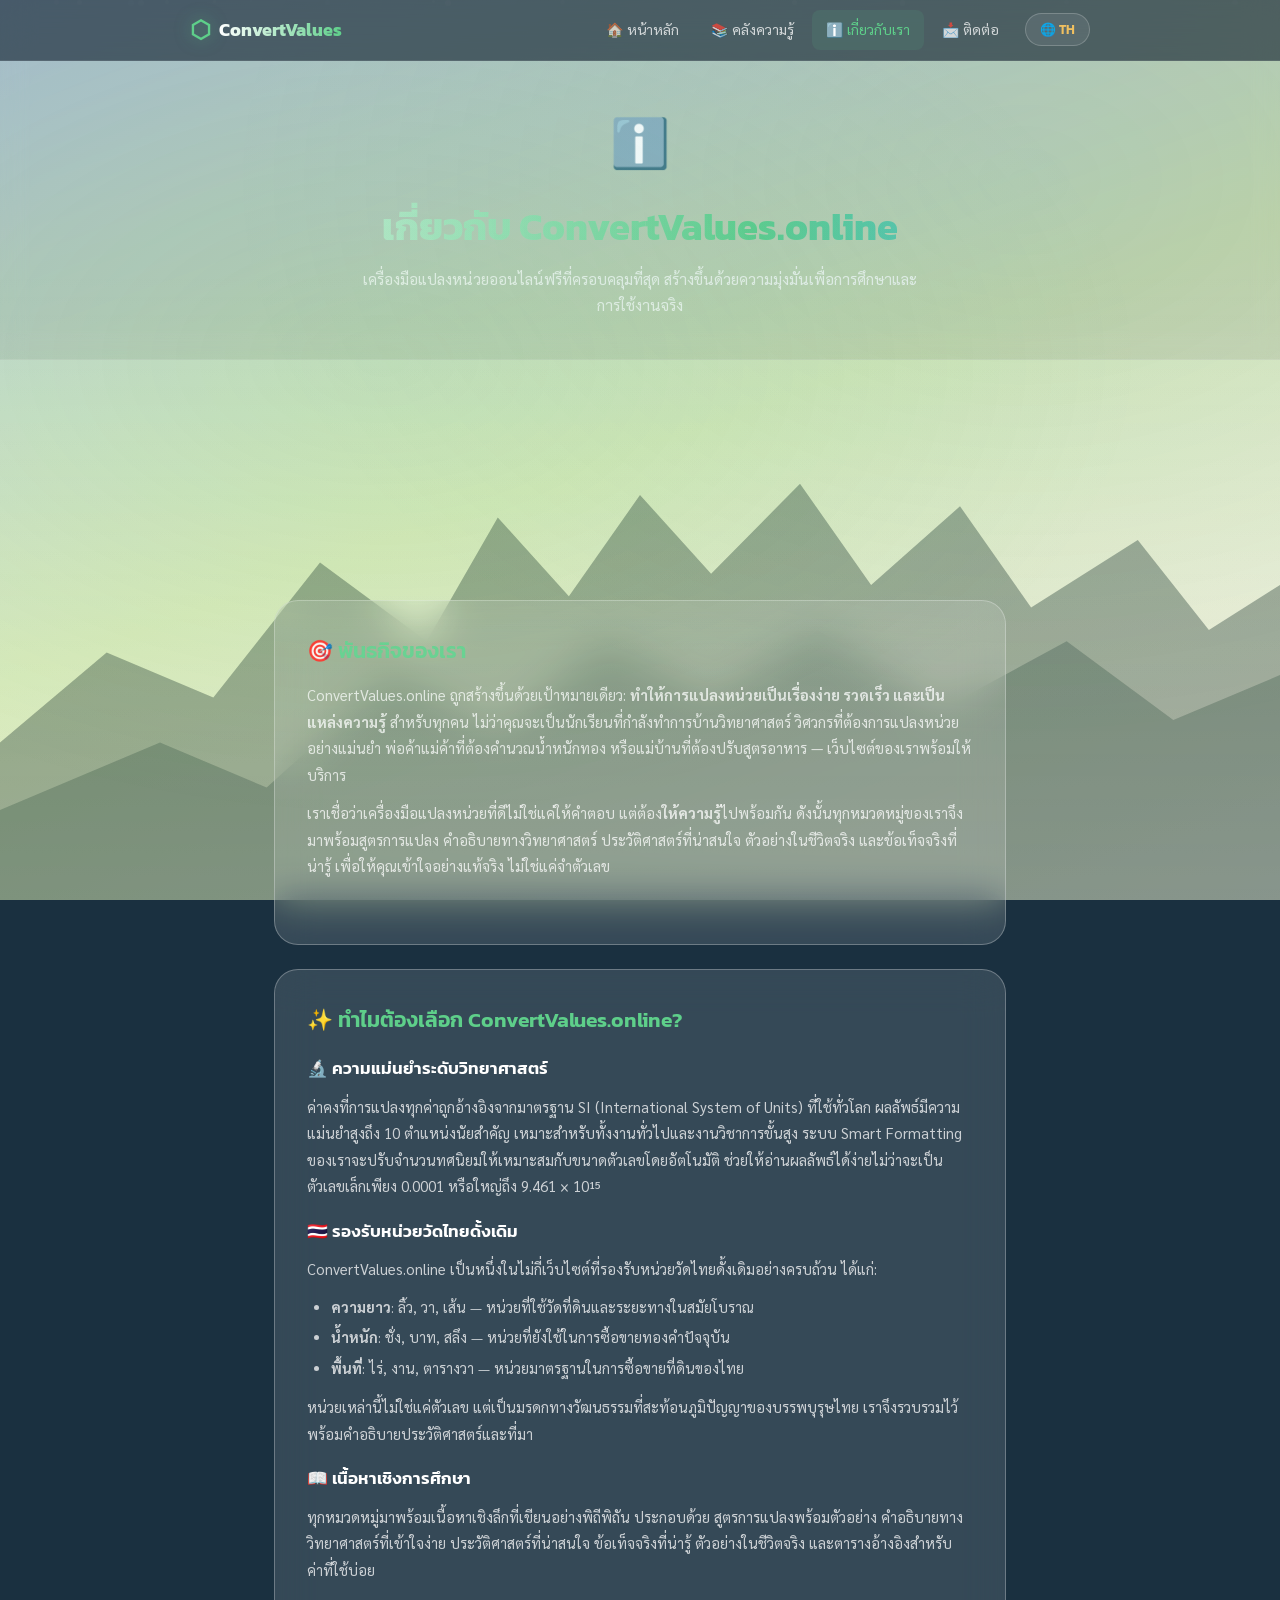
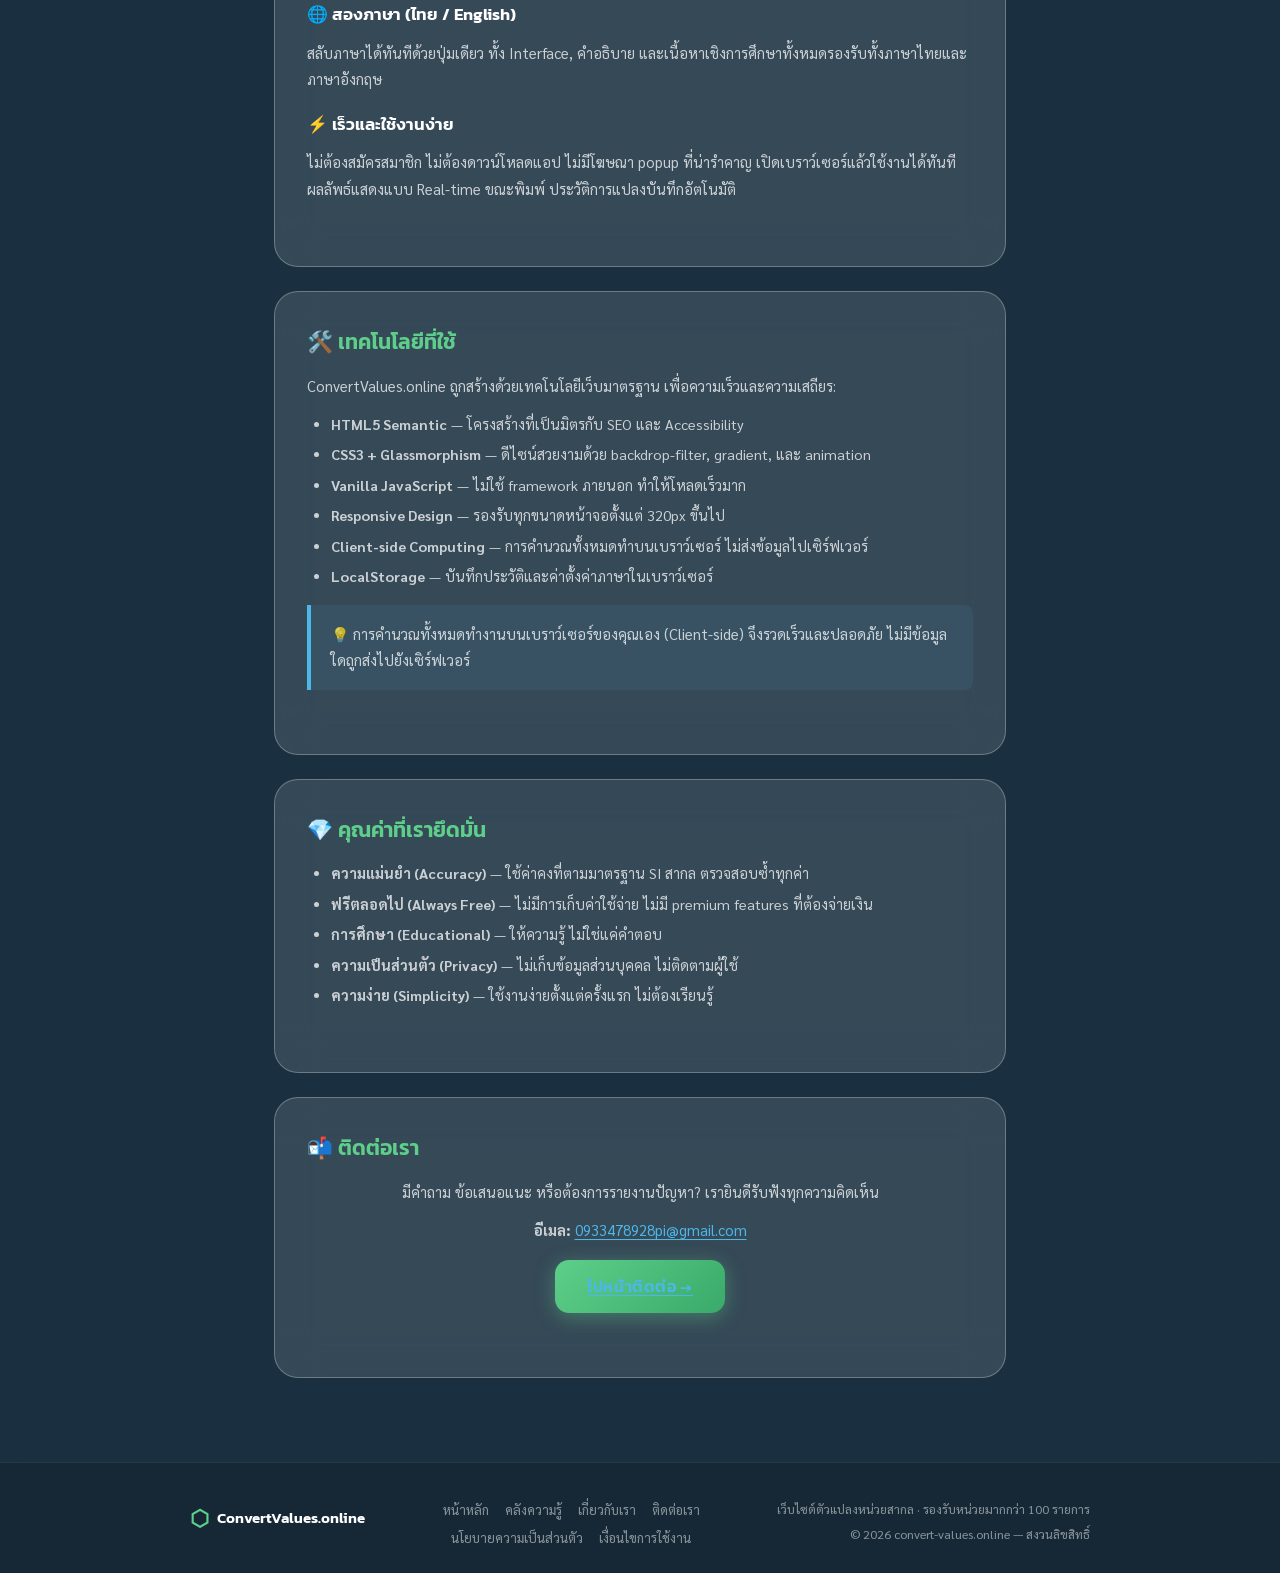
==== about.html @ 711fa401 "Add files via upload" ====
<!DOCTYPE html>
<html lang="th">
<head>
  <meta charset="UTF-8" />
  <meta name="viewport" content="width=device-width, initial-scale=1.0" />
  <title>เกี่ยวกับเรา — ConvertValues.online | About Us</title>
  <meta name="description" content="เรียนรู้เกี่ยวกับ ConvertValues.online เครื่องมือแปลงหน่วยออนไลน์ฟรีที่สร้างขึ้นเพื่อนักเรียน วิศวกร และทุกคน พร้อมความรู้เชิงลึก" />
  <meta name="robots" content="index, follow" />
  <link rel="canonical" href="https://convert-values.online/about.html" />

  <script async src="https://pagead2.googlesyndication.com/pagead/js/adsbygoogle.js?client=ca-pub-2394490768927431" crossorigin="anonymous"></script>

  <link rel="stylesheet" href="style.css" />
  <link rel="preconnect" href="https://fonts.googleapis.com" />
  <link href="https://fonts.googleapis.com/css2?family=Kanit:wght@300;400;500;600;700&family=Sarabun:wght@300;400;500&family=Inter:wght@300;400;500;600&display=swap" rel="stylesheet" />
</head>
<body>
  <div class="bg-layer" id="bgLayer"></div>
  <div class="bg-overlay"></div>
  <div class="bg-fog"></div>
  <div class="particles" id="particles"></div>

  <!-- NAV -->
  <nav class="site-nav" id="siteNav">
    <div class="nav-inner">
      <a href="index.html" class="nav-logo">
        <span class="nav-logo-icon">⬡</span>
        <span class="nav-logo-text">ConvertValues</span>
      </a>
      <button class="nav-toggle" id="navToggle" aria-label="Toggle menu">
        <span></span><span></span><span></span>
      </button>
      <div class="nav-links" id="navLinks">
        <a href="index.html" class="nav-link">🏠 หน้าหลัก</a>
        <a href="knowledge.html" class="nav-link">📚 คลังความรู้</a>
        <a href="about.html" class="nav-link active">ℹ️ เกี่ยวกับเรา</a>
        <a href="contact.html" class="nav-link">📩 ติดต่อ</a>
        <button class="lang-toggle" id="langToggle" title="Switch Language">🌐 TH</button>
      </div>
    </div>
  </nav>

  <!-- HERO -->
  <div class="page-hero">
    <span class="page-hero-icon">ℹ️</span>
    <h1>เกี่ยวกับ ConvertValues.online</h1>
    <p>เครื่องมือแปลงหน่วยออนไลน์ฟรีที่ครอบคลุมที่สุด สร้างขึ้นด้วยความมุ่งมั่นเพื่อการศึกษาและการใช้งานจริง</p>
  </div>

  <!-- CONTENT -->
  <div class="page-content">
    <div class="breadcrumb">
      <a href="index.html">หน้าหลัก</a> <span>›</span> เกี่ยวกับเรา
    </div>

    <!-- Stats -->
    <div class="stats-row">
      <div class="stat-card">
        <span class="stat-number">16+</span>
        <span class="stat-label">หมวดหมู่</span>
      </div>
      <div class="stat-card">
        <span class="stat-number">100+</span>
        <span class="stat-label">หน่วยวัด</span>
      </div>
      <div class="stat-card">
        <span class="stat-number">2</span>
        <span class="stat-label">ภาษา (TH/EN)</span>
      </div>
      <div class="stat-card">
        <span class="stat-number">100%</span>
        <span class="stat-label">ฟรี</span>
      </div>
    </div>

    <!-- Mission -->
    <div class="content-card">
      <div class="content-section">
        <h2>🎯 พันธกิจของเรา</h2>
        <p>ConvertValues.online ถูกสร้างขึ้นด้วยเป้าหมายเดียว: <strong>ทำให้การแปลงหน่วยเป็นเรื่องง่าย รวดเร็ว และเป็นแหล่งความรู้</strong> สำหรับทุกคน ไม่ว่าคุณจะเป็นนักเรียนที่กำลังทำการบ้านวิทยาศาสตร์ วิศวกรที่ต้องการแปลงหน่วยอย่างแม่นยำ พ่อค้าแม่ค้าที่ต้องคำนวณน้ำหนักทอง หรือแม่บ้านที่ต้องปรับสูตรอาหาร — เว็บไซต์ของเราพร้อมให้บริการ</p>
        <p>เราเชื่อว่าเครื่องมือแปลงหน่วยที่ดีไม่ใช่แค่ให้คำตอบ แต่ต้อง<strong>ให้ความรู้</strong>ไปพร้อมกัน ดังนั้นทุกหมวดหมู่ของเราจึงมาพร้อมสูตรการแปลง คำอธิบายทางวิทยาศาสตร์ ประวัติศาสตร์ที่น่าสนใจ ตัวอย่างในชีวิตจริง และข้อเท็จจริงที่น่ารู้ เพื่อให้คุณเข้าใจอย่างแท้จริง ไม่ใช่แค่จำตัวเลข</p>
      </div>
    </div>

    <!-- Why Us -->
    <div class="content-card">
      <div class="content-section">
        <h2>✨ ทำไมต้องเลือก ConvertValues.online?</h2>

        <h3>🔬 ความแม่นยำระดับวิทยาศาสตร์</h3>
        <p>ค่าคงที่การแปลงทุกค่าถูกอ้างอิงจากมาตรฐาน SI (International System of Units) ที่ใช้ทั่วโลก ผลลัพธ์มีความแม่นยำสูงถึง 10 ตำแหน่งนัยสำคัญ เหมาะสำหรับทั้งงานทั่วไปและงานวิชาการขั้นสูง ระบบ Smart Formatting ของเราจะปรับจำนวนทศนิยมให้เหมาะสมกับขนาดตัวเลขโดยอัตโนมัติ ช่วยให้อ่านผลลัพธ์ได้ง่ายไม่ว่าจะเป็นตัวเลขเล็กเพียง 0.0001 หรือใหญ่ถึง 9.461 × 10¹⁵</p>

        <h3>🇹🇭 รองรับหน่วยวัดไทยดั้งเดิม</h3>
        <p>ConvertValues.online เป็นหนึ่งในไม่กี่เว็บไซต์ที่รองรับหน่วยวัดไทยดั้งเดิมอย่างครบถ้วน ได้แก่:</p>
        <ul>
          <li><strong>ความยาว</strong>: ลิ้ว, วา, เส้น — หน่วยที่ใช้วัดที่ดินและระยะทางในสมัยโบราณ</li>
          <li><strong>น้ำหนัก</strong>: ชั่ง, บาท, สลึง — หน่วยที่ยังใช้ในการซื้อขายทองคำปัจจุบัน</li>
          <li><strong>พื้นที่</strong>: ไร่, งาน, ตารางวา — หน่วยมาตรฐานในการซื้อขายที่ดินของไทย</li>
        </ul>
        <p>หน่วยเหล่านี้ไม่ใช่แค่ตัวเลข แต่เป็นมรดกทางวัฒนธรรมที่สะท้อนภูมิปัญญาของบรรพบุรุษไทย เราจึงรวบรวมไว้พร้อมคำอธิบายประวัติศาสตร์และที่มา</p>

        <h3>📖 เนื้อหาเชิงการศึกษา</h3>
        <p>ทุกหมวดหมู่มาพร้อมเนื้อหาเชิงลึกที่เขียนอย่างพิถีพิถัน ประกอบด้วย สูตรการแปลงพร้อมตัวอย่าง คำอธิบายทางวิทยาศาสตร์ที่เข้าใจง่าย ประวัติศาสตร์ที่น่าสนใจ ข้อเท็จจริงที่น่ารู้ ตัวอย่างในชีวิตจริง และตารางอ้างอิงสำหรับค่าที่ใช้บ่อย</p>

        <h3>🌐 สองภาษา (ไทย / English)</h3>
        <p>สลับภาษาได้ทันทีด้วยปุ่มเดียว ทั้ง Interface, คำอธิบาย และเนื้อหาเชิงการศึกษาทั้งหมดรองรับทั้งภาษาไทยและภาษาอังกฤษ</p>

        <h3>⚡ เร็วและใช้งานง่าย</h3>
        <p>ไม่ต้องสมัครสมาชิก ไม่ต้องดาวน์โหลดแอป ไม่มีโฆษณา popup ที่น่ารำคาญ เปิดเบราว์เซอร์แล้วใช้งานได้ทันที ผลลัพธ์แสดงแบบ Real-time ขณะพิมพ์ ประวัติการแปลงบันทึกอัตโนมัติ</p>
      </div>
    </div>

    <!-- Technology -->
    <div class="content-card">
      <div class="content-section">
        <h2>🛠️ เทคโนโลยีที่ใช้</h2>
        <p>ConvertValues.online ถูกสร้างด้วยเทคโนโลยีเว็บมาตรฐาน เพื่อความเร็วและความเสถียร:</p>
        <ul>
          <li><strong>HTML5 Semantic</strong> — โครงสร้างที่เป็นมิตรกับ SEO และ Accessibility</li>
          <li><strong>CSS3 + Glassmorphism</strong> — ดีไซน์สวยงามด้วย backdrop-filter, gradient, และ animation</li>
          <li><strong>Vanilla JavaScript</strong> — ไม่ใช้ framework ภายนอก ทำให้โหลดเร็วมาก</li>
          <li><strong>Responsive Design</strong> — รองรับทุกขนาดหน้าจอตั้งแต่ 320px ขึ้นไป</li>
          <li><strong>Client-side Computing</strong> — การคำนวณทั้งหมดทำบนเบราว์เซอร์ ไม่ส่งข้อมูลไปเซิร์ฟเวอร์</li>
          <li><strong>LocalStorage</strong> — บันทึกประวัติและค่าตั้งค่าภาษาในเบราว์เซอร์</li>
        </ul>
        <div class="info-box">
          <p>💡 การคำนวณทั้งหมดทำงานบนเบราว์เซอร์ของคุณเอง (Client-side) จึงรวดเร็วและปลอดภัย ไม่มีข้อมูลใดถูกส่งไปยังเซิร์ฟเวอร์</p>
        </div>
      </div>
    </div>

    <!-- Values -->
    <div class="content-card">
      <div class="content-section">
        <h2>💎 คุณค่าที่เรายึดมั่น</h2>
        <ul>
          <li><strong>ความแม่นยำ (Accuracy)</strong> — ใช้ค่าคงที่ตามมาตรฐาน SI สากล ตรวจสอบซ้ำทุกค่า</li>
          <li><strong>ฟรีตลอดไป (Always Free)</strong> — ไม่มีการเก็บค่าใช้จ่าย ไม่มี premium features ที่ต้องจ่ายเงิน</li>
          <li><strong>การศึกษา (Educational)</strong> — ให้ความรู้ ไม่ใช่แค่คำตอบ</li>
          <li><strong>ความเป็นส่วนตัว (Privacy)</strong> — ไม่เก็บข้อมูลส่วนบุคคล ไม่ติดตามผู้ใช้</li>
          <li><strong>ความง่าย (Simplicity)</strong> — ใช้งานง่ายตั้งแต่ครั้งแรก ไม่ต้องเรียนรู้</li>
        </ul>
      </div>
    </div>

    <!-- Contact CTA -->
    <div class="content-card" style="text-align:center;">
      <div class="content-section">
        <h2>📬 ติดต่อเรา</h2>
        <p>มีคำถาม ข้อเสนอแนะ หรือต้องการรายงานปัญหา? เรายินดีรับฟังทุกความคิดเห็น</p>
        <p><strong>อีเมล:</strong> <a href="mailto:0933478928pi@gmail.com">0933478928pi@gmail.com</a></p>
        <p style="margin-top:16px;"><a href="contact.html" class="btn btn-primary" style="display:inline-block;flex:initial;padding:12px 32px;">ไปหน้าติดต่อ →</a></p>
      </div>
    </div>
  </div>

  <!-- FOOTER -->
  <footer class="site-footer">
    <div class="footer-inner">
      <div class="footer-brand">
        <span class="footer-logo">⬡</span>
        <span class="footer-name">ConvertValues.online</span>
      </div>
      <div class="footer-links">
        <a href="index.html">หน้าหลัก</a>
        <a href="knowledge.html">คลังความรู้</a>
        <a href="about.html">เกี่ยวกับเรา</a>
        <a href="contact.html">ติดต่อเรา</a>
        <a href="privacy.html">นโยบายความเป็นส่วนตัว</a>
        <a href="terms.html">เงื่อนไขการใช้งาน</a>
      </div>
      <div class="footer-info">
        <p>เว็บไซต์ตัวแปลงหน่วยสากล · รองรับหน่วยมากกว่า 100 รายการ</p>
        <p>© <span id="footerYear"></span> convert-values.online — สงวนลิขสิทธิ์</p>
      </div>
    </div>
  </footer>

  <script>
    document.getElementById("footerYear").textContent = new Date().getFullYear();
    // Nav scroll
    window.addEventListener("scroll", () => {
      document.getElementById("siteNav")?.classList.toggle("scrolled", window.scrollY > 50);
    });
    // Mobile nav
    const t = document.getElementById("navToggle"), l = document.getElementById("navLinks");
    if (t && l) t.addEventListener("click", () => { t.classList.toggle("open"); l.classList.toggle("open"); });
    // Particles
    const pc = document.getElementById("particles");
    for (let i = 0; i < 15; i++) { const p = document.createElement("div"); p.className="particle"; const s=Math.random()*4+2; p.style.cssText=`width:${s}px;height:${s}px;left:${Math.random()*100}%;animation-duration:${12+Math.random()*18}s;animation-delay:${-Math.random()*20}s;opacity:${0.2+Math.random()*0.3};`; pc.appendChild(p); }
    // Time theme
    const h=new Date().getHours(), bg=document.getElementById("bgLayer");
    if(h>=5&&h<10)bg.classList.add("morning");else if(h>=10&&h<17)bg.classList.add("day");else if(h>=17&&h<20)bg.classList.add("evening");else bg.classList.add("night");
  </script>
</body>
</html>
---- style.css ----
/* ============================================================
   ตัวแปลงหน่วยสากล — style.css
   Theme: Mountain / Mist / Forest — Glassmorphism
   COMPLETE VERSION — All sections styled
   ============================================================ */

/* ── CSS Variables ── */
:root {
  --bg-morning:   linear-gradient(160deg, #b3cde0 0%, #d4e8b5 50%, #f5f0e8 100%);
  --bg-day:       linear-gradient(160deg, #74b9d4 0%, #a8d8a8 50%, #e8f5e9 100%);
  --bg-evening:   linear-gradient(160deg, #d4956a 0%, #b07bab 50%, #3d4c7d 100%);
  --bg-night:     linear-gradient(160deg, #0d1b2a 0%, #1b3050 50%, #0f2540 100%);

  --glass-bg:     rgba(255,255,255,0.12);
  --glass-border: rgba(255,255,255,0.28);
  --glass-shadow: rgba(0,0,0,0.25);

  --text-primary:   #ffffff;
  --text-secondary: rgba(255,255,255,0.75);
  --text-muted:     rgba(255,255,255,0.50);

  --accent-green:  #5ecf8a;
  --accent-blue:   #4db8e8;
  --accent-warm:   #f0c060;
  --accent-red:    #e85d5d;

  --font-display: 'Kanit', sans-serif;
  --font-body:    'Sarabun', sans-serif;

  --radius-lg: 24px;
  --radius-md: 14px;
  --radius-sm: 8px;

  --transition: 0.3s cubic-bezier(0.4, 0, 0.2, 1);
  --transition-fast: 0.15s ease;

  --max-width: 900px;
}

/* ── Reset ── */
*, *::before, *::after { box-sizing: border-box; margin: 0; padding: 0; }
html { scroll-behavior: smooth; }
body {
  font-family: var(--font-body);
  color: var(--text-primary);
  min-height: 100vh;
  overflow-x: hidden;
  background: #1a3040;
  line-height: 1.7;
}

/* ── Background Layers ── */
.bg-layer {
  position: fixed; inset: 0; z-index: 0;
  background: var(--bg-day);
  transition: background 2s ease;
}
.bg-layer.morning { background: var(--bg-morning); }
.bg-layer.day     { background: var(--bg-day); }
.bg-layer.evening { background: var(--bg-evening); }
.bg-layer.night   { background: var(--bg-night); }

/* SVG mountain silhouette via pseudo element */
.bg-layer::after {
  content: '';
  position: absolute; bottom: 0; left: 0; right: 0;
  height: 50vh;
  background: url("data:image/svg+xml,%3Csvg xmlns='http://www.w3.org/2000/svg' viewBox='0 0 1440 400' preserveAspectRatio='none'%3E%3Cpath fill='rgba(0,30,20,0.35)' d='M0,400 L0,260 L120,180 L240,220 L360,100 L480,170 L560,60 L640,130 L720,40 L800,110 L900,30 L980,120 L1080,50 L1160,140 L1280,80 L1360,160 L1440,120 L1440,400Z'/%3E%3Cpath fill='rgba(0,40,25,0.25)' d='M0,400 L0,320 L180,260 L300,300 L440,200 L560,250 L680,170 L800,220 L920,160 L1060,230 L1200,170 L1320,240 L1440,200 L1440,400Z'/%3E%3C/svg%3E") center bottom / cover no-repeat;
}

.bg-overlay {
  position: fixed; inset: 0; z-index: 1;
  background: radial-gradient(ellipse at 30% 40%, rgba(100,200,120,0.12) 0%, transparent 60%),
              radial-gradient(ellipse at 80% 20%, rgba(70,150,220,0.10) 0%, transparent 55%);
  pointer-events: none;
}

.bg-fog {
  position: fixed; inset: 0; z-index: 2;
  background: linear-gradient(to bottom, transparent 30%, rgba(255,255,255,0.06) 60%, rgba(255,255,255,0.12) 100%);
  pointer-events: none;
  animation: fogDrift 18s ease-in-out infinite alternate;
}
@keyframes fogDrift {
  from { opacity: 0.6; transform: translateX(-10px); }
  to   { opacity: 1;   transform: translateX(10px); }
}

/* Floating particles */
.particles { position: fixed; inset: 0; z-index: 2; pointer-events: none; overflow: hidden; }
.particle {
  position: absolute;
  border-radius: 50%;
  background: rgba(255,255,255,0.35);
  animation: floatUp linear infinite;
}
@keyframes floatUp {
  0%   { transform: translateY(100vh) scale(0.8); opacity: 0; }
  10%  { opacity: 1; }
  90%  { opacity: 0.6; }
  100% { transform: translateY(-10vh) scale(1.1); opacity: 0; }
}

/* ── Layout wrapper ── */
.site-nav, .site-header, .main-content, .site-footer {
  position: relative; z-index: 10;
}

/* ================================================================
   NAVIGATION
   ================================================================ */
.site-nav {
  position: fixed; top: 0; left: 0; right: 0;
  z-index: 1000;
  padding: 0 5vw;
  background: rgba(10, 25, 40, 0.6);
  backdrop-filter: blur(16px);
  -webkit-backdrop-filter: blur(16px);
  border-bottom: 1px solid rgba(255,255,255,0.08);
  transition: var(--transition);
}
.site-nav.scrolled {
  background: rgba(10, 25, 40, 0.92);
  box-shadow: 0 4px 30px rgba(0,0,0,0.25);
  border-bottom-color: rgba(255,255,255,0.12);
}
.nav-inner {
  max-width: var(--max-width);
  margin: 0 auto;
  display: flex;
  align-items: center;
  height: 60px;
}
.nav-logo {
  display: flex; align-items: center; gap: 8px;
  text-decoration: none; color: var(--text-primary);
  font-family: var(--font-display);
  font-weight: 700; font-size: 1.15rem;
  flex-shrink: 0;
}
.nav-logo-icon {
  font-size: 1.5rem;
  color: var(--accent-green);
  text-shadow: 0 0 16px rgba(94,207,138,0.5);
}
.nav-logo-text {
  background: linear-gradient(90deg, #fff, var(--accent-green));
  -webkit-background-clip: text;
  -webkit-text-fill-color: transparent;
  background-clip: text;
}
.nav-links {
  display: flex; align-items: center; gap: 4px;
  margin-left: auto;
}
.nav-link {
  text-decoration: none;
  color: var(--text-secondary);
  font-family: var(--font-body);
  font-size: 0.88rem;
  padding: 8px 14px;
  border-radius: var(--radius-sm);
  transition: var(--transition-fast);
  white-space: nowrap;
}
.nav-link:hover {
  color: #fff;
  background: rgba(255,255,255,0.08);
}
.nav-link.active {
  color: var(--accent-green);
  background: rgba(94,207,138,0.1);
}

/* Language toggle */
.lang-toggle {
  background: rgba(255,255,255,0.08);
  border: 1px solid rgba(255,255,255,0.2);
  border-radius: 50px;
  padding: 6px 14px;
  font-family: var(--font-display);
  font-size: 0.8rem; font-weight: 600;
  color: var(--accent-warm);
  cursor: pointer;
  transition: var(--transition);
  margin-left: 8px;
  white-space: nowrap;
}
.lang-toggle:hover {
  background: rgba(240,192,96,0.15);
  border-color: var(--accent-warm);
}

/* Hamburger (mobile) */
.nav-toggle {
  display: none;
  background: none; border: none;
  cursor: pointer;
  padding: 8px;
  margin-left: auto;
  flex-direction: column; gap: 5px;
  align-items: center; justify-content: center;
  width: 40px; height: 40px;
}
.nav-toggle span {
  display: block; width: 22px; height: 2px;
  background: var(--text-primary);
  border-radius: 2px;
  transition: var(--transition);
}
.nav-toggle.open span:nth-child(1) {
  transform: rotate(45deg) translate(5px, 5px);
}
.nav-toggle.open span:nth-child(2) { opacity: 0; }
.nav-toggle.open span:nth-child(3) {
  transform: rotate(-45deg) translate(5px, -5px);
}

@media (max-width: 768px) {
  .nav-toggle { display: flex; }
  .nav-links {
    display: none;
    position: absolute;
    top: 60px; left: 0; right: 0;
    background: rgba(10, 25, 40, 0.95);
    backdrop-filter: blur(20px);
    flex-direction: column;
    padding: 16px;
    gap: 4px;
    border-bottom: 1px solid rgba(255,255,255,0.1);
    animation: navSlide 0.3s ease;
  }
  .nav-links.open { display: flex; }
  .nav-link { padding: 12px 16px; font-size: 1rem; }
  .lang-toggle { margin: 8px 0 0 0; width: 100%; text-align: center; padding: 12px; }
  @keyframes navSlide {
    from { opacity: 0; transform: translateY(-10px); }
    to   { opacity: 1; transform: translateY(0); }
  }
}

/* ── HEADER ── */
.site-header {
  padding: 88px 5vw 20px; /* account for fixed nav height */
  background: rgba(0,0,0,0.08);
  backdrop-filter: blur(12px);
  border-bottom: 1px solid rgba(255,255,255,0.12);
}
.header-inner {
  max-width: var(--max-width); margin: 0 auto;
  display: flex; align-items: center; gap: 16px;
}
.logo-mark {
  font-size: 2.2rem; line-height: 1;
  color: var(--accent-green);
  text-shadow: 0 0 20px rgba(94,207,138,0.6);
  animation: pulse 3s ease-in-out infinite;
}
@keyframes pulse {
  0%, 100% { text-shadow: 0 0 20px rgba(94,207,138,0.6); }
  50%       { text-shadow: 0 0 40px rgba(94,207,138,1); }
}
.header-text { flex: 1; }
.site-title {
  font-family: var(--font-display);
  font-size: clamp(1.5rem, 4vw, 2.4rem);
  font-weight: 700;
  letter-spacing: 0.02em;
  background: linear-gradient(90deg, #fff 0%, var(--accent-green) 60%, var(--accent-blue) 100%);
  -webkit-background-clip: text;
  -webkit-text-fill-color: transparent;
  background-clip: text;
}
.site-desc {
  font-size: 0.88rem; color: var(--text-secondary);
  margin-top: 2px; font-weight: 300;
}
.time-badge {
  font-family: var(--font-display); font-size: 1.1rem; font-weight: 600;
  background: var(--glass-bg); border: 1px solid var(--glass-border);
  padding: 6px 14px; border-radius: 50px; backdrop-filter: blur(8px);
  color: var(--accent-green); letter-spacing: 0.08em;
  white-space: nowrap;
}

/* ── MAIN CONTENT ── */
.main-content {
  max-width: 860px; margin: 0 auto;
  padding: 36px 5vw 60px;
  display: flex; flex-direction: column; gap: 28px;
}

/* ── Glassmorphism Card ── */
.glass {
  background: var(--glass-bg);
  border: 1px solid var(--glass-border);
  border-radius: var(--radius-lg);
  backdrop-filter: blur(20px);
  -webkit-backdrop-filter: blur(20px);
  box-shadow: 0 8px 40px var(--glass-shadow), inset 0 1px 0 rgba(255,255,255,0.15);
}

/* ── SEARCH ── */
.search-wrap {
  position: relative;
  background: rgba(255,255,255,0.10);
  border: 1px solid rgba(255,255,255,0.22);
  border-radius: 50px;
  display: flex; align-items: center;
  padding: 0 20px;
  backdrop-filter: blur(16px);
  transition: var(--transition);
}
.search-wrap:focus-within {
  border-color: var(--accent-green);
  box-shadow: 0 0 0 3px rgba(94,207,138,0.2);
}
.search-icon { font-size: 1.1rem; margin-right: 10px; opacity: 0.7; }
.search-input {
  flex: 1; background: none; border: none; outline: none;
  color: var(--text-primary); font-family: var(--font-body);
  font-size: 1rem; padding: 14px 0;
}
.search-input::placeholder { color: var(--text-muted); }

.search-suggestions {
  position: absolute; top: calc(100% + 8px); left: 0; right: 0;
  background: rgba(10,30,20,0.85);
  border: 1px solid var(--glass-border);
  border-radius: var(--radius-md);
  backdrop-filter: blur(20px);
  overflow: hidden;
  z-index: 100;
  display: none;
}
.search-suggestions.active { display: block; }
.sugg-item {
  padding: 10px 18px; cursor: pointer;
  font-size: 0.92rem; color: var(--text-secondary);
  transition: var(--transition-fast);
  border-bottom: 1px solid rgba(255,255,255,0.05);
}
.sugg-item:last-child { border-bottom: none; }
.sugg-item:hover { background: rgba(94,207,138,0.15); color: #fff; }
.sugg-item strong { color: var(--accent-green); }

/* ── CONVERTER CARD ── */
.converter-card {
  padding: 36px 32px 32px;
  transition: var(--transition);
}
.converter-card:hover {
  box-shadow: 0 12px 60px rgba(0,0,0,0.35), inset 0 1px 0 rgba(255,255,255,0.2);
}

/* Field label */
.field-label {
  display: block;
  font-family: var(--font-display);
  font-size: 0.78rem; font-weight: 500;
  letter-spacing: 0.08em; text-transform: uppercase;
  color: var(--text-secondary); margin-bottom: 8px;
}

/* Field group */
.field-group { margin-bottom: 22px; }

/* Select wrapper */
.select-wrap { position: relative; }
.glass-select {
  width: 100%; appearance: none;
  background: rgba(255,255,255,0.07);
  border: 1px solid rgba(255,255,255,0.18);
  border-radius: var(--radius-md);
  color: var(--text-primary);
  font-family: var(--font-body); font-size: 1rem;
  padding: 13px 42px 13px 16px;
  cursor: pointer;
  transition: var(--transition);
  outline: none;
}
.glass-select:focus {
  border-color: var(--accent-blue);
  box-shadow: 0 0 0 3px rgba(77,184,232,0.2);
}
.glass-select option { background: #1a3040; color: #fff; }
.select-arrow {
  position: absolute; right: 14px; top: 50%;
  transform: translateY(-50%);
  pointer-events: none; color: var(--text-secondary); font-size: 0.9rem;
}

/* Number input */
.glass-input {
  width: 100%; background: rgba(255,255,255,0.07);
  border: 1px solid rgba(255,255,255,0.18);
  border-radius: var(--radius-md);
  color: var(--text-primary);
  font-family: var(--font-display); font-size: 1.4rem; font-weight: 500;
  padding: 13px 16px;
  outline: none; transition: var(--transition);
}
.glass-input:focus {
  border-color: var(--accent-green);
  box-shadow: 0 0 0 3px rgba(94,207,138,0.2);
}
.glass-input::placeholder { color: var(--text-muted); font-weight: 300; }

/* Converter row */
.converter-row {
  display: grid;
  grid-template-columns: 1fr 1fr auto 1fr;
  align-items: end;
  gap: 16px;
  margin-bottom: 22px;
}
.input-col { grid-column: 1; }
.unit-col  { }

/* Swap button */
.swap-btn {
  width: 48px; height: 48px;
  background: rgba(94,207,138,0.15);
  border: 1px solid rgba(94,207,138,0.4);
  border-radius: 50%;
  color: var(--accent-green);
  font-size: 1.3rem; cursor: pointer;
  transition: var(--transition);
  display: flex; align-items: center; justify-content: center;
  align-self: flex-end; margin-bottom: 1px;
}
.swap-btn:hover {
  background: rgba(94,207,138,0.3);
  transform: rotate(180deg) scale(1.1);
  box-shadow: 0 0 20px rgba(94,207,138,0.4);
}

/* Button row */
.btn-row {
  display: flex; gap: 12px; margin-bottom: 24px;
}
.btn {
  flex: 1; padding: 14px 20px;
  border: none; border-radius: var(--radius-md);
  font-family: var(--font-display); font-size: 1rem; font-weight: 600;
  cursor: pointer; transition: var(--transition);
  letter-spacing: 0.04em;
}
.btn-primary {
  background: linear-gradient(135deg, var(--accent-green) 0%, #3aaa6a 100%);
  color: #0d2018;
  box-shadow: 0 4px 20px rgba(94,207,138,0.4);
}
.btn-primary:hover {
  transform: translateY(-2px);
  box-shadow: 0 8px 30px rgba(94,207,138,0.6);
}
.btn-primary:active { transform: translateY(0); }

.btn-secondary {
  background: rgba(255,255,255,0.08);
  border: 1px solid rgba(255,255,255,0.2);
  color: var(--text-secondary);
}
.btn-secondary:hover {
  background: rgba(255,255,255,0.14);
  color: #fff;
}

/* ── RESULT PANEL ── */
.result-panel {
  background: rgba(0,0,0,0.15);
  border: 1px solid rgba(255,255,255,0.10);
  border-radius: var(--radius-md);
  min-height: 90px;
  display: flex; align-items: center; justify-content: center;
  padding: 22px 24px;
  transition: var(--transition);
}
.result-panel.has-result {
  background: rgba(94,207,138,0.06);
  border-color: rgba(94,207,138,0.25);
}
.result-placeholder {
  color: var(--text-muted); font-size: 0.92rem; text-align: center;
}
.result-main { width: 100%; text-align: center; }
.result-eq {
  font-family: var(--font-display);
  font-size: clamp(1.4rem, 4vw, 2rem);
  font-weight: 600;
  color: #fff;
  line-height: 1.3;
  animation: resultPop 0.4s cubic-bezier(0.175, 0.885, 0.32, 1.275);
}
@keyframes resultPop {
  0%   { opacity: 0; transform: scale(0.85) translateY(10px); }
  100% { opacity: 1; transform: scale(1) translateY(0); }
}
.result-detail {
  font-size: 0.82rem; color: var(--text-muted);
  margin-top: 6px; font-style: italic;
}
.result-highlight { color: var(--accent-green); }
.result-highlight2 { color: var(--accent-blue); }

/* ── CATEGORY PILLS ── */
.cat-pills {
  display: flex; flex-wrap: wrap; gap: 10px;
  justify-content: center;
}
.cat-pill {
  padding: 8px 18px;
  background: rgba(255,255,255,0.08);
  border: 1px solid rgba(255,255,255,0.16);
  border-radius: 50px;
  font-family: var(--font-body); font-size: 0.85rem;
  color: var(--text-secondary);
  cursor: pointer; transition: var(--transition);
  white-space: nowrap;
}
.cat-pill:hover, .cat-pill.active {
  background: rgba(94,207,138,0.2);
  border-color: var(--accent-green);
  color: #fff;
  transform: translateY(-2px);
}

/* ================================================================
   EDUCATIONAL CONTENT SECTION
   ================================================================ */
.edu-section {
  padding: 36px 32px;
}
.edu-header {
  text-align: center;
  margin-bottom: 28px;
}
.edu-title {
  font-family: var(--font-display);
  font-size: 1.4rem;
  font-weight: 600;
  color: var(--text-primary);
  display: flex;
  align-items: center;
  justify-content: center;
  gap: 10px;
  margin-bottom: 8px;
}
.edu-icon { font-size: 1.6rem; }
.edu-subtitle {
  font-size: 0.9rem;
  color: var(--text-secondary);
  max-width: 500px;
  margin: 0 auto;
}

/* Education Grid */
.edu-grid {
  display: grid;
  grid-template-columns: repeat(2, 1fr);
  gap: 18px;
  margin-bottom: 24px;
}
@media (max-width: 680px) {
  .edu-grid { grid-template-columns: 1fr; }
}

/* Education Card */
.edu-card {
  background: rgba(255,255,255,0.06);
  border: 1px solid rgba(255,255,255,0.12);
  border-radius: var(--radius-md);
  padding: 20px;
  transition: var(--transition);
}
.edu-card:hover {
  background: rgba(255,255,255,0.09);
  border-color: rgba(255,255,255,0.2);
  transform: translateY(-2px);
}
.edu-card-highlight {
  background: rgba(240,192,96,0.08);
  border-color: rgba(240,192,96,0.2);
}
.edu-card-highlight:hover {
  background: rgba(240,192,96,0.12);
  border-color: rgba(240,192,96,0.3);
}
.edu-card-header {
  display: flex;
  align-items: center;
  gap: 10px;
  margin-bottom: 12px;
}
.edu-card-header h3 {
  font-family: var(--font-display);
  font-size: 0.95rem;
  font-weight: 600;
  color: var(--text-primary);
}
.edu-card-icon { font-size: 1.3rem; }
.edu-card-body {
  font-size: 0.88rem;
  color: var(--text-secondary);
  line-height: 1.7;
}
.edu-card-body p { margin-bottom: 8px; }
.edu-card-body p:last-child { margin-bottom: 0; }
.edu-card-body code,
.edu-formula {
  display: inline-block;
  background: rgba(94,207,138,0.12);
  border: 1px solid rgba(94,207,138,0.25);
  border-radius: 6px;
  padding: 3px 10px;
  font-family: 'Courier New', monospace;
  font-size: 0.85rem;
  color: var(--accent-green);
  margin: 4px 2px;
}
.edu-card-body ul {
  padding-left: 18px;
  margin: 8px 0;
}
.edu-card-body li {
  margin-bottom: 4px;
}

/* Reference Table */
.edu-table-wrap {
  margin-top: 20px;
  background: rgba(0,0,0,0.12);
  border-radius: var(--radius-md);
  padding: 20px;
  border: 1px solid rgba(255,255,255,0.08);
}
.edu-table-title {
  font-family: var(--font-display);
  font-size: 1rem;
  font-weight: 600;
  color: var(--text-primary);
  display: flex;
  align-items: center;
  gap: 8px;
  margin-bottom: 14px;
}
.edu-table-scroll {
  overflow-x: auto;
  -webkit-overflow-scrolling: touch;
}
.edu-table {
  width: 100%;
  border-collapse: collapse;
  font-size: 0.85rem;
}
.edu-table th {
  background: rgba(94,207,138,0.12);
  color: var(--accent-green);
  font-family: var(--font-display);
  font-weight: 600;
  text-align: left;
  padding: 10px 14px;
  white-space: nowrap;
  border-bottom: 2px solid rgba(94,207,138,0.2);
}
.edu-table td {
  padding: 8px 14px;
  color: var(--text-secondary);
  border-bottom: 1px solid rgba(255,255,255,0.06);
  white-space: nowrap;
}
.edu-table tr:hover td {
  background: rgba(255,255,255,0.04);
  color: var(--text-primary);
}

/* Real World Card */
.edu-realworld {
  background: rgba(77,184,232,0.06);
  border: 1px solid rgba(77,184,232,0.2);
  border-radius: var(--radius-md);
  padding: 20px;
  margin-top: 18px;
}
.edu-realworld:hover {
  background: rgba(77,184,232,0.1);
}
.edu-realworld .edu-card-body ul {
  list-style: none;
  padding: 0;
}
.edu-realworld .edu-card-body li {
  padding: 6px 0;
  border-bottom: 1px solid rgba(255,255,255,0.05);
}
.edu-realworld .edu-card-body li:last-child {
  border-bottom: none;
}

/* ================================================================
   FAQ SECTION
   ================================================================ */
.faq-section {
  padding: 36px 32px;
}
.faq-title {
  font-family: var(--font-display);
  font-size: 1.3rem;
  font-weight: 600;
  color: var(--text-primary);
  display: flex;
  align-items: center;
  gap: 10px;
  margin-bottom: 24px;
  justify-content: center;
}
.faq-list {
  display: flex;
  flex-direction: column;
  gap: 10px;
}
.faq-item {
  background: rgba(255,255,255,0.05);
  border: 1px solid rgba(255,255,255,0.10);
  border-radius: var(--radius-md);
  overflow: hidden;
  transition: var(--transition);
}
.faq-item:hover {
  border-color: rgba(255,255,255,0.18);
}
.faq-item.open {
  border-color: rgba(94,207,138,0.3);
  background: rgba(94,207,138,0.04);
}
.faq-question {
  display: flex;
  align-items: center;
  justify-content: space-between;
  padding: 16px 20px;
  cursor: pointer;
  font-family: var(--font-display);
  font-size: 0.95rem;
  font-weight: 500;
  color: var(--text-primary);
  transition: var(--transition-fast);
  user-select: none;
}
.faq-question:hover {
  color: var(--accent-green);
}
.faq-arrow {
  font-size: 0.9rem;
  color: var(--text-muted);
  transition: transform 0.3s ease;
}
.faq-item.open .faq-arrow {
  transform: rotate(180deg);
  color: var(--accent-green);
}
.faq-answer {
  max-height: 0;
  overflow: hidden;
  transition: max-height 0.4s ease, padding 0.3s ease;
  padding: 0 20px;
}
.faq-item.open .faq-answer {
  max-height: 500px;
  padding: 0 20px 18px;
}
.faq-answer p {
  font-size: 0.88rem;
  color: var(--text-secondary);
  line-height: 1.7;
  margin-bottom: 8px;
}
.faq-answer p:last-child { margin-bottom: 0; }

/* ================================================================
   SEO CONTENT SECTION
   ================================================================ */
.seo-content {
  display: flex;
  flex-direction: column;
  gap: 24px;
}
.seo-block {
  padding: 32px;
}
.seo-block h2 {
  font-family: var(--font-display);
  font-size: 1.3rem;
  font-weight: 600;
  color: var(--text-primary);
  margin-bottom: 16px;
  text-align: center;
}
.seo-block > p {
  font-size: 0.92rem;
  color: var(--text-secondary);
  line-height: 1.8;
  text-align: center;
  max-width: 700px;
  margin: 0 auto 24px;
}

/* Feature Grid */
.seo-features {
  display: grid;
  grid-template-columns: repeat(2, 1fr);
  gap: 20px;
}
@media (max-width: 600px) {
  .seo-features { grid-template-columns: 1fr; }
}
.seo-feature {
  background: rgba(255,255,255,0.05);
  border: 1px solid rgba(255,255,255,0.10);
  border-radius: var(--radius-md);
  padding: 22px 20px;
  text-align: center;
  transition: var(--transition);
}
.seo-feature:hover {
  background: rgba(255,255,255,0.08);
  transform: translateY(-3px);
  border-color: rgba(255,255,255,0.2);
}
.seo-feature-icon {
  font-size: 2rem;
  display: block;
  margin-bottom: 10px;
}
.seo-feature h3 {
  font-family: var(--font-display);
  font-size: 1rem;
  font-weight: 600;
  color: var(--text-primary);
  margin-bottom: 8px;
}
.seo-feature p {
  font-size: 0.85rem;
  color: var(--text-secondary);
  line-height: 1.6;
}

/* SEO Categories List */
.seo-categories {
  display: grid;
  grid-template-columns: repeat(auto-fill, minmax(220px, 1fr));
  gap: 14px;
}
.seo-cat-card {
  background: rgba(255,255,255,0.05);
  border: 1px solid rgba(255,255,255,0.10);
  border-radius: var(--radius-md);
  padding: 16px 18px;
  display: flex;
  align-items: center;
  gap: 12px;
  transition: var(--transition);
  cursor: pointer;
}
.seo-cat-card:hover {
  background: rgba(94,207,138,0.1);
  border-color: rgba(94,207,138,0.3);
  transform: translateY(-2px);
}
.seo-cat-icon { font-size: 1.5rem; }
.seo-cat-info h4 {
  font-family: var(--font-display);
  font-size: 0.88rem;
  font-weight: 600;
  color: var(--text-primary);
  margin-bottom: 2px;
}
.seo-cat-info p {
  font-size: 0.75rem;
  color: var(--text-muted);
}

/* ── HISTORY ── */
.history-section {
  background: var(--glass-bg);
  border: 1px solid var(--glass-border);
  border-radius: var(--radius-lg);
  backdrop-filter: blur(20px);
  padding: 24px 28px;
}
.section-title {
  font-family: var(--font-display); font-size: 1rem; font-weight: 600;
  color: var(--text-secondary);
  display: flex; align-items: center; gap: 8px;
  margin-bottom: 16px;
}
.clear-hist-btn {
  margin-left: auto;
  background: none; border: 1px solid rgba(255,255,255,0.2);
  border-radius: 50px; padding: 4px 14px;
  font-family: var(--font-body); font-size: 0.78rem;
  color: var(--text-muted); cursor: pointer; transition: var(--transition-fast);
}
.clear-hist-btn:hover { color: #fff; border-color: rgba(255,255,255,0.5); }

.history-list { display: flex; flex-direction: column; gap: 8px; }
.hist-item {
  display: flex; align-items: center; justify-content: space-between;
  background: rgba(255,255,255,0.05); border-radius: var(--radius-sm);
  padding: 10px 14px; font-size: 0.88rem;
  border: 1px solid rgba(255,255,255,0.06);
  transition: var(--transition-fast); cursor: pointer;
  animation: fadeSlide 0.3s ease;
  flex-wrap: wrap; gap: 6px;
}
@keyframes fadeSlide {
  from { opacity: 0; transform: translateX(-10px); }
  to   { opacity: 1; transform: translateX(0); }
}
.hist-item:hover { background: rgba(255,255,255,0.09); }
.hist-item .hist-expr { color: var(--text-primary); flex: 1; }
.hist-item .hist-time { color: var(--text-muted); font-size: 0.75rem; }
.hist-item .hist-cat {
  font-size: 0.72rem; color: var(--accent-green);
  background: rgba(94,207,138,0.12); padding: 2px 8px;
  border-radius: 50px; font-family: var(--font-display);
}

/* ================================================================
   FOOTER
   ================================================================ */
.site-footer {
  position: relative; z-index: 10;
  padding: 36px 5vw 24px;
  border-top: 1px solid rgba(255,255,255,0.08);
  background: rgba(0,0,0,0.15);
  backdrop-filter: blur(10px);
}
.footer-inner {
  max-width: var(--max-width);
  margin: 0 auto;
  display: grid;
  grid-template-columns: auto 1fr auto;
  gap: 24px;
  align-items: start;
}
@media (max-width: 680px) {
  .footer-inner {
    grid-template-columns: 1fr;
    text-align: center;
  }
}
.footer-brand {
  display: flex;
  align-items: center;
  gap: 8px;
  font-family: var(--font-display);
  font-weight: 600;
  color: var(--text-primary);
}
.footer-logo {
  font-size: 1.4rem;
  color: var(--accent-green);
}
.footer-name {
  font-size: 0.95rem;
}
.footer-links {
  display: flex;
  flex-wrap: wrap;
  gap: 6px 16px;
  justify-content: center;
}
.footer-links a {
  text-decoration: none;
  color: var(--text-muted);
  font-size: 0.82rem;
  transition: var(--transition-fast);
}
.footer-links a:hover {
  color: var(--accent-green);
}
.footer-info {
  text-align: right;
  font-size: 0.78rem;
  color: var(--text-muted);
}
.footer-info p { margin-bottom: 4px; }
@media (max-width: 680px) {
  .footer-info { text-align: center; }
}

/* ── Fade-in animation ── */
.fade-in {
  opacity: 0; transform: translateY(20px);
  animation: fadeIn 0.7s ease forwards;
}
.fade-in:nth-child(1) { animation-delay: 0.05s; }
.fade-in:nth-child(2) { animation-delay: 0.15s; }
.fade-in:nth-child(3) { animation-delay: 0.25s; }
.fade-in:nth-child(4) { animation-delay: 0.35s; }
@keyframes fadeIn {
  to { opacity: 1; transform: translateY(0); }
}

/* ================================================================
   SUB-PAGE TEMPLATE STYLES
   (about, contact, terms, privacy, knowledge)
   ================================================================ */
.page-content {
  max-width: 860px;
  margin: 0 auto;
  padding: 36px 5vw 60px;
}
.page-hero {
  text-align: center;
  padding: 100px 5vw 40px;
  background: rgba(0,0,0,0.08);
  backdrop-filter: blur(12px);
  border-bottom: 1px solid rgba(255,255,255,0.12);
}
.page-hero-icon {
  font-size: 3rem;
  display: block;
  margin-bottom: 12px;
  animation: pulse 3s ease-in-out infinite;
}
.page-hero h1 {
  font-family: var(--font-display);
  font-size: clamp(1.6rem, 4vw, 2.4rem);
  font-weight: 700;
  background: linear-gradient(90deg, #fff 0%, var(--accent-green) 60%, var(--accent-blue) 100%);
  -webkit-background-clip: text;
  -webkit-text-fill-color: transparent;
  background-clip: text;
  margin-bottom: 8px;
}
.page-hero p {
  font-size: 0.95rem;
  color: var(--text-secondary);
  max-width: 560px;
  margin: 0 auto;
}

/* Content blocks */
.content-section {
  margin-bottom: 32px;
}
.content-section h2 {
  font-family: var(--font-display);
  font-size: 1.3rem;
  font-weight: 600;
  color: var(--accent-green);
  margin-bottom: 14px;
  display: flex;
  align-items: center;
  gap: 8px;
}
.content-section h3 {
  font-family: var(--font-display);
  font-size: 1.05rem;
  font-weight: 600;
  color: var(--text-primary);
  margin-bottom: 10px;
  margin-top: 18px;
}
.content-section p {
  font-size: 0.92rem;
  color: var(--text-secondary);
  line-height: 1.8;
  margin-bottom: 12px;
}
.content-section ul, .content-section ol {
  padding-left: 24px;
  margin-bottom: 14px;
}
.content-section li {
  font-size: 0.9rem;
  color: var(--text-secondary);
  line-height: 1.7;
  margin-bottom: 6px;
}
.content-section a {
  color: var(--accent-blue);
  text-decoration: underline;
  text-underline-offset: 3px;
  transition: var(--transition-fast);
}
.content-section a:hover {
  color: var(--accent-green);
}

/* Glass content card for sub-pages */
.content-card {
  background: var(--glass-bg);
  border: 1px solid var(--glass-border);
  border-radius: var(--radius-lg);
  backdrop-filter: blur(20px);
  padding: 32px;
  margin-bottom: 24px;
}

/* Contact Form */
.contact-form {
  display: flex;
  flex-direction: column;
  gap: 18px;
}
.form-group {
  display: flex;
  flex-direction: column;
  gap: 6px;
}
.form-group label {
  font-family: var(--font-display);
  font-size: 0.82rem;
  font-weight: 500;
  color: var(--text-secondary);
  letter-spacing: 0.04em;
  text-transform: uppercase;
}
.form-group input,
.form-group textarea {
  background: rgba(255,255,255,0.07);
  border: 1px solid rgba(255,255,255,0.18);
  border-radius: var(--radius-sm);
  color: var(--text-primary);
  font-family: var(--font-body);
  font-size: 0.95rem;
  padding: 12px 16px;
  outline: none;
  transition: var(--transition);
  resize: vertical;
}
.form-group input:focus,
.form-group textarea:focus {
  border-color: var(--accent-green);
  box-shadow: 0 0 0 3px rgba(94,207,138,0.15);
}
.form-group textarea {
  min-height: 120px;
}
.form-row {
  display: grid;
  grid-template-columns: 1fr 1fr;
  gap: 18px;
}
@media (max-width: 500px) {
  .form-row { grid-template-columns: 1fr; }
}
.form-success {
  background: rgba(94,207,138,0.1);
  border: 1px solid rgba(94,207,138,0.3);
  border-radius: var(--radius-md);
  padding: 16px 20px;
  text-align: center;
  color: var(--accent-green);
  font-weight: 500;
  display: none;
}

/* Knowledge page specific */
.knowledge-grid {
  display: grid;
  grid-template-columns: repeat(auto-fill, minmax(240px, 1fr));
  gap: 18px;
  margin: 20px 0;
}
.knowledge-card {
  background: rgba(255,255,255,0.06);
  border: 1px solid rgba(255,255,255,0.12);
  border-radius: var(--radius-md);
  padding: 22px 20px;
  transition: var(--transition);
  text-decoration: none;
  display: block;
}
.knowledge-card:hover {
  background: rgba(94,207,138,0.1);
  border-color: rgba(94,207,138,0.3);
  transform: translateY(-4px);
  box-shadow: 0 8px 30px rgba(0,0,0,0.2);
}
.knowledge-card-icon {
  font-size: 2rem;
  margin-bottom: 10px;
  display: block;
}
.knowledge-card h3 {
  font-family: var(--font-display);
  font-size: 0.95rem;
  font-weight: 600;
  color: var(--text-primary) !important;
  margin-bottom: 6px;
  margin-top: 0 !important;
}
.knowledge-card p {
  font-size: 0.82rem;
  color: var(--text-muted) !important;
  line-height: 1.5;
  margin-bottom: 0 !important;
}

/* Table of Contents */
.toc-list {
  display: grid;
  grid-template-columns: repeat(auto-fill, minmax(200px, 1fr));
  gap: 8px;
  margin: 16px 0;
}
.toc-list a {
  display: block;
  padding: 10px 14px;
  background: rgba(255,255,255,0.04);
  border: 1px solid rgba(255,255,255,0.08);
  border-radius: var(--radius-sm);
  text-decoration: none;
  color: var(--text-secondary);
  font-size: 0.88rem;
  transition: var(--transition-fast);
}
.toc-list a:hover {
  background: rgba(94,207,138,0.1);
  color: var(--accent-green);
  border-color: rgba(94,207,138,0.2);
}

/* Info box highlight */
.info-box {
  background: rgba(77,184,232,0.08);
  border-left: 4px solid var(--accent-blue);
  border-radius: 0 var(--radius-sm) var(--radius-sm) 0;
  padding: 16px 20px;
  margin: 16px 0;
}
.info-box p {
  color: var(--text-secondary) !important;
  margin-bottom: 0 !important;
}

.warning-box {
  background: rgba(240,192,96,0.08);
  border-left: 4px solid var(--accent-warm);
  border-radius: 0 var(--radius-sm) var(--radius-sm) 0;
  padding: 16px 20px;
  margin: 16px 0;
}

/* Stats row */
.stats-row {
  display: grid;
  grid-template-columns: repeat(auto-fit, minmax(140px, 1fr));
  gap: 16px;
  margin: 20px 0;
}
.stat-card {
  text-align: center;
  padding: 20px 14px;
  background: rgba(255,255,255,0.05);
  border: 1px solid rgba(255,255,255,0.10);
  border-radius: var(--radius-md);
}
.stat-number {
  font-family: var(--font-display);
  font-size: 1.8rem;
  font-weight: 700;
  color: var(--accent-green);
  display: block;
}
.stat-label {
  font-size: 0.8rem;
  color: var(--text-muted);
  margin-top: 4px;
}

/* Last updated badge */
.last-updated {
  display: inline-block;
  background: rgba(255,255,255,0.06);
  border: 1px solid rgba(255,255,255,0.12);
  border-radius: 50px;
  padding: 6px 16px;
  font-size: 0.78rem;
  color: var(--text-muted);
  margin-top: 8px;
}

/* Cookie consent */
.cookie-banner {
  position: fixed;
  bottom: 0; left: 0; right: 0;
  z-index: 9999;
  background: rgba(10, 25, 40, 0.95);
  backdrop-filter: blur(20px);
  border-top: 1px solid rgba(255,255,255,0.12);
  padding: 16px 5vw;
  display: flex;
  align-items: center;
  justify-content: center;
  gap: 16px;
  flex-wrap: wrap;
  animation: slideUp 0.5s ease;
}
@keyframes slideUp {
  from { transform: translateY(100%); }
  to   { transform: translateY(0); }
}
.cookie-banner p {
  font-size: 0.85rem;
  color: var(--text-secondary);
  max-width: 600px;
}
.cookie-banner a {
  color: var(--accent-blue);
  text-decoration: underline;
}
.cookie-accept {
  background: var(--accent-green);
  color: #0d2018;
  border: none;
  border-radius: 50px;
  padding: 8px 24px;
  font-family: var(--font-display);
  font-size: 0.85rem;
  font-weight: 600;
  cursor: pointer;
  transition: var(--transition);
  white-space: nowrap;
}
.cookie-accept:hover {
  transform: scale(1.05);
  box-shadow: 0 4px 16px rgba(94,207,138,0.4);
}

/* ── Responsive ── */
@media (max-width: 680px) {
  .converter-row {
    grid-template-columns: 1fr 1fr;
    grid-template-rows: auto auto auto;
  }
  .input-col { grid-column: 1 / -1; }
  .swap-btn { grid-row: 3; grid-column: 1 / -1; width: 100%; border-radius: var(--radius-md); height: 44px; }
  .converter-card { padding: 24px 18px 20px; }
  .btn-row { flex-direction: column; }
  .header-inner { flex-wrap: wrap; }
  .time-badge { font-size: 0.9rem; }
  .edu-section { padding: 24px 18px; }
  .faq-section { padding: 24px 18px; }
  .seo-block { padding: 24px 18px; }
  .content-card { padding: 24px 18px; }
}
@media (max-width: 400px) {
  .site-title { font-size: 1.3rem; }
  .converter-row { grid-template-columns: 1fr; }
  .swap-btn { display: none; }
}

/* Breadcrumb */
.breadcrumb {
  padding: 12px 0;
  font-size: 0.82rem;
  color: var(--text-muted);
}
.breadcrumb a {
  color: var(--text-secondary);
  text-decoration: none;
  transition: var(--transition-fast);
}
.breadcrumb a:hover { color: var(--accent-green); }
.breadcrumb span { margin: 0 6px; }

/* Scroll to top */
.scroll-top {
  position: fixed;
  bottom: 24px; right: 24px;
  width: 44px; height: 44px;
  background: rgba(94,207,138,0.2);
  border: 1px solid rgba(94,207,138,0.4);
  border-radius: 50%;
  color: var(--accent-green);
  font-size: 1.2rem;
  cursor: pointer;
  display: none;
  align-items: center;
  justify-content: center;
  z-index: 999;
  transition: var(--transition);
  backdrop-filter: blur(10px);
}
.scroll-top:hover {
  background: rgba(94,207,138,0.4);
  transform: translateY(-3px);
}
.scroll-top.visible {
  display: flex;
}
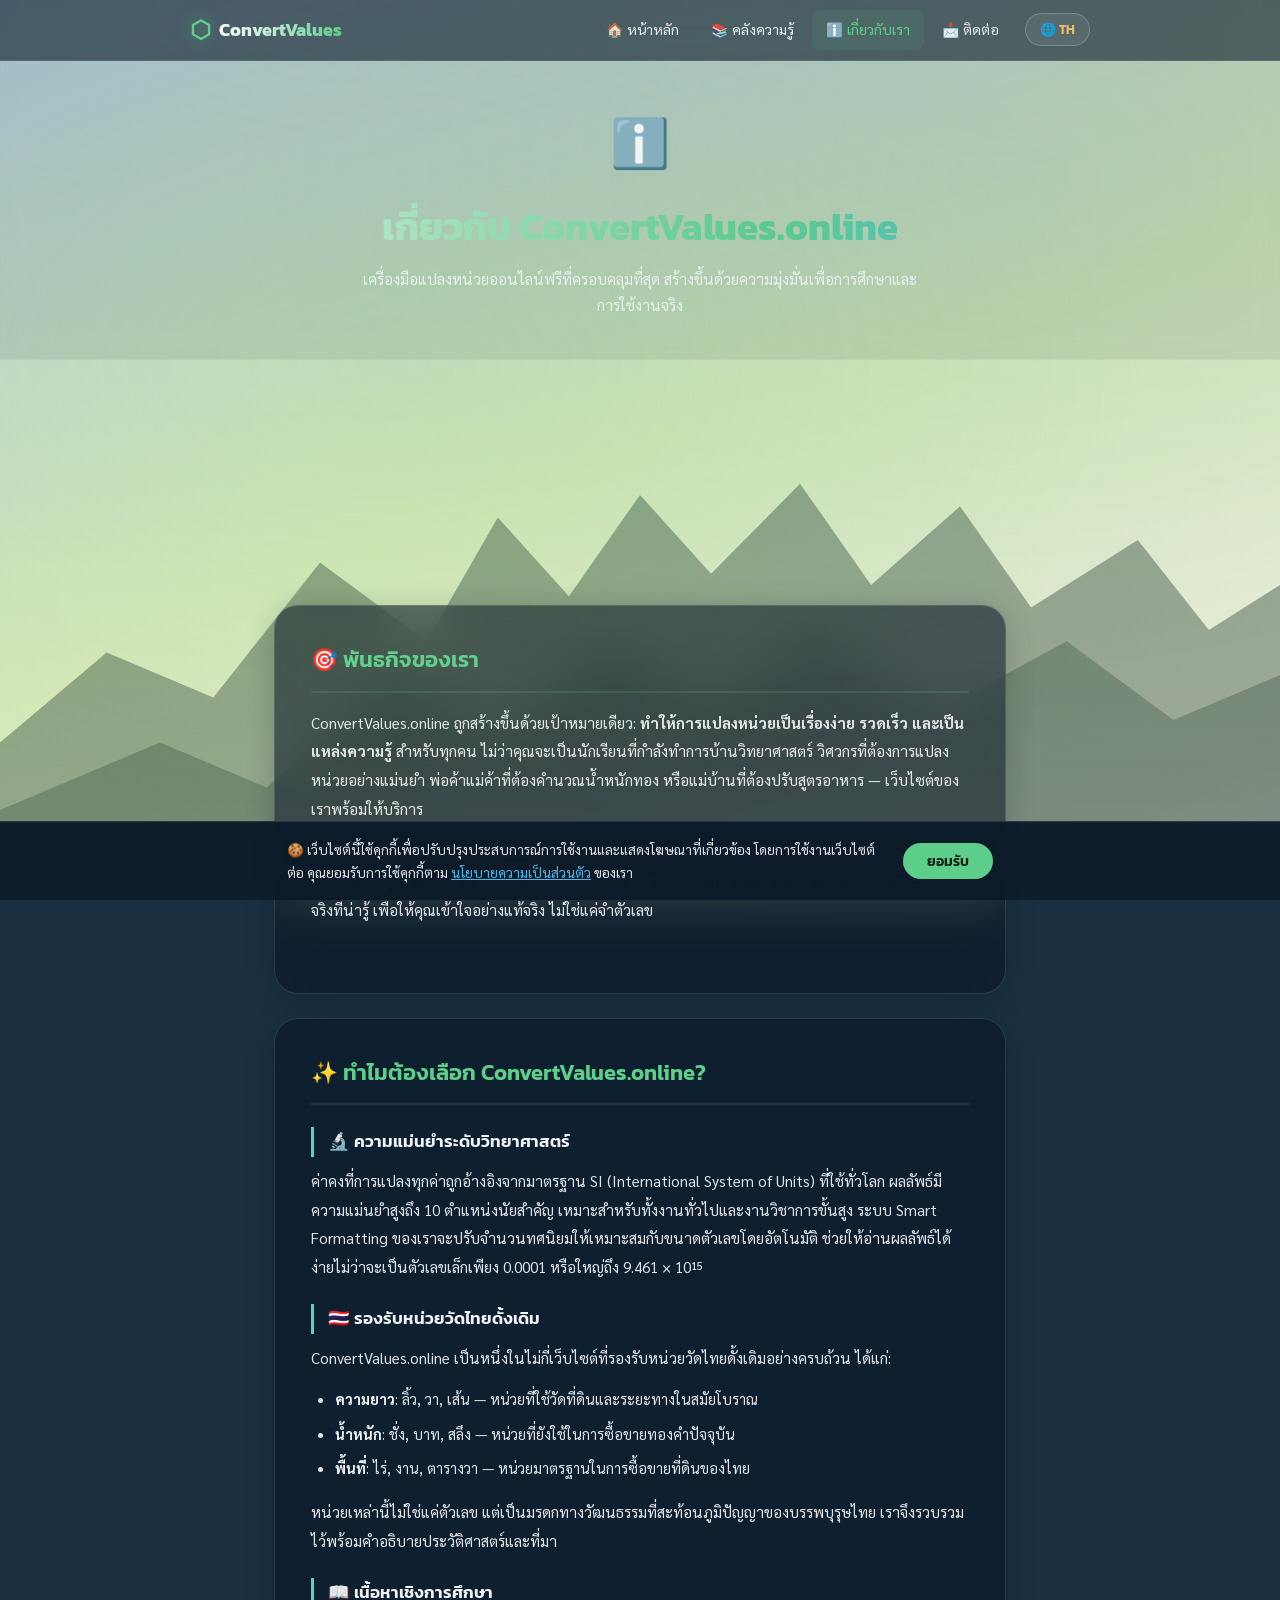
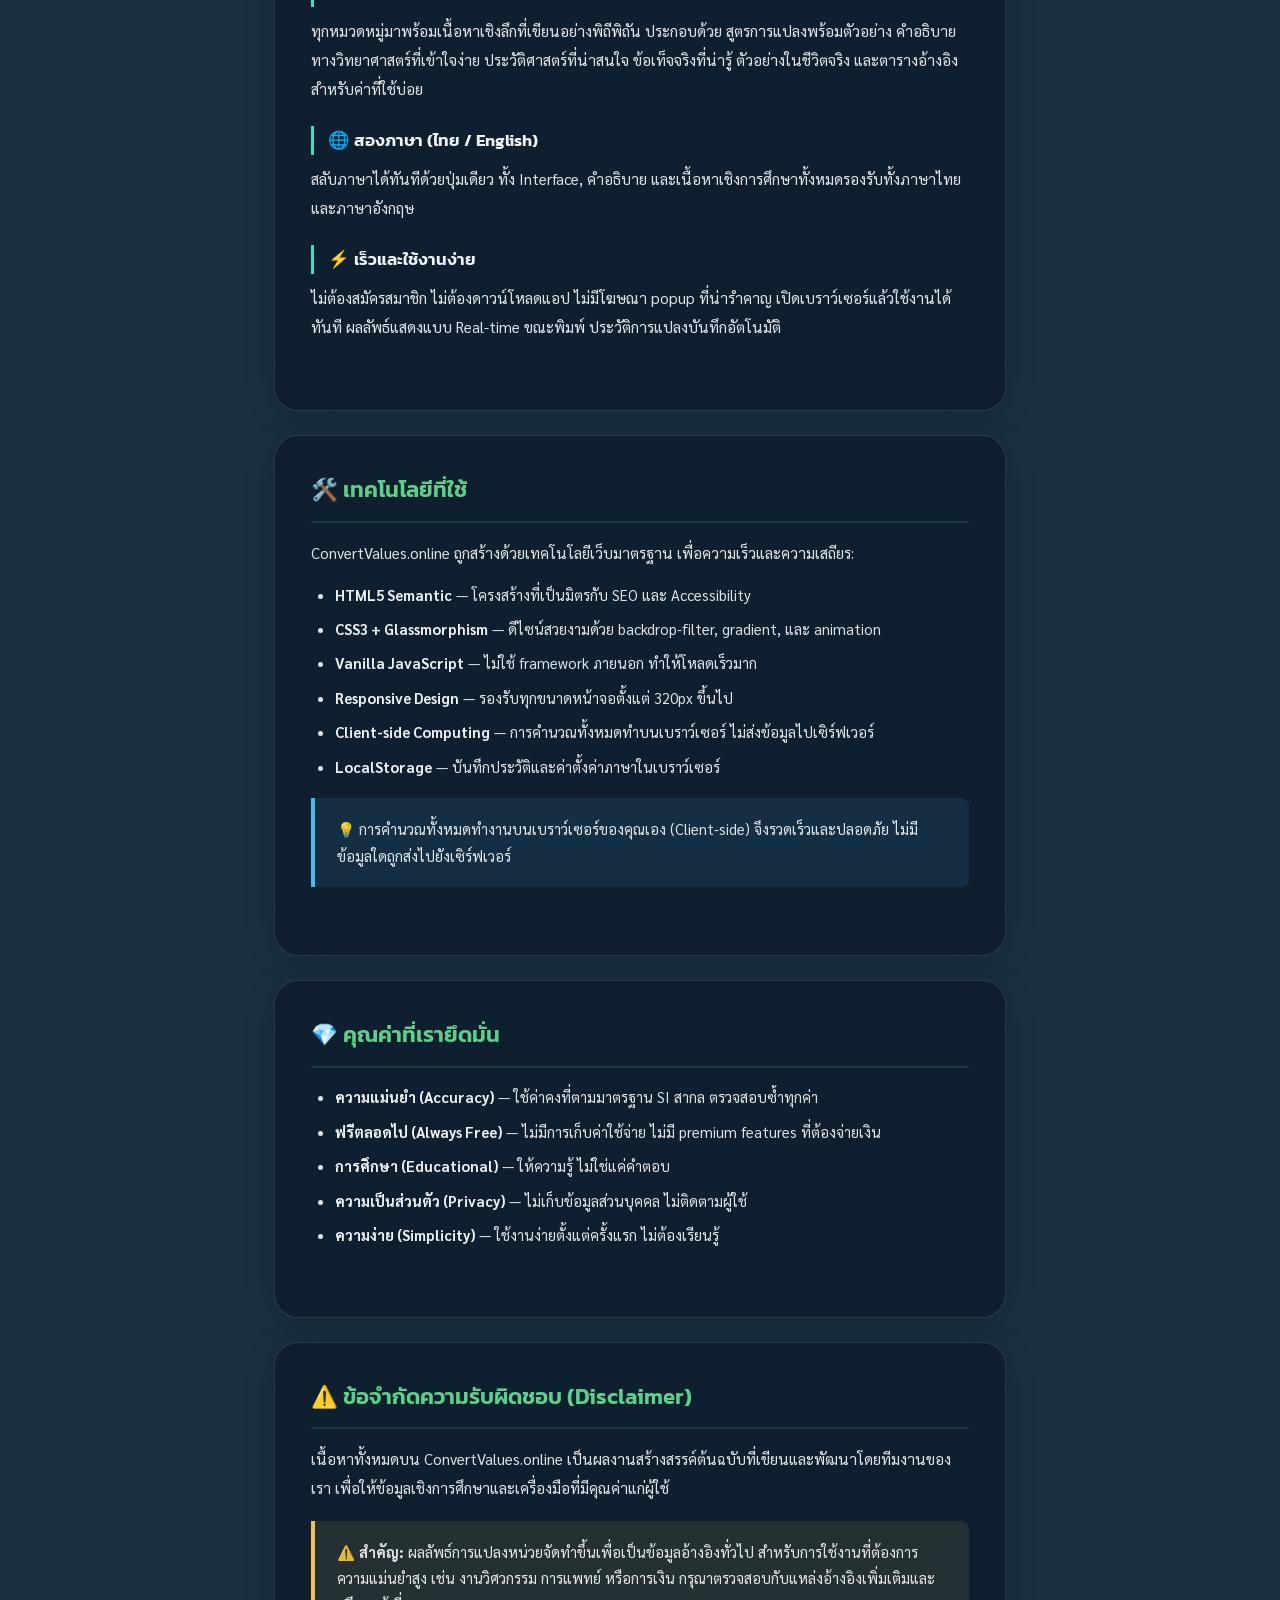
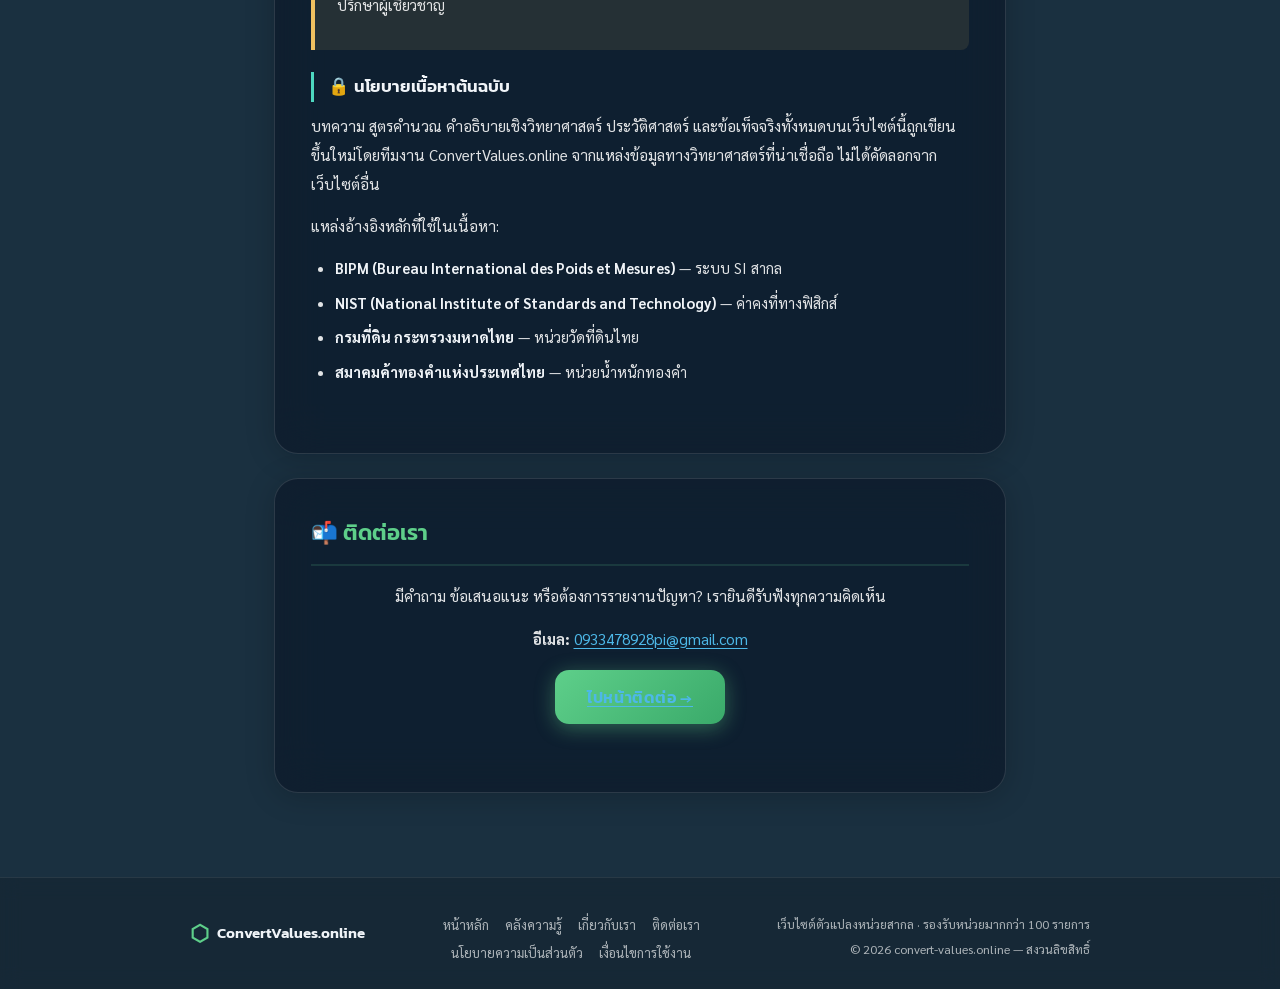
==== commit 790bd836: "Add files via upload" ====
--- a/about.html
+++ b/about.html
@@ -143,6 +143,26 @@
       </div>
     </div>
 
+    <!-- Disclaimer -->
+    <div class="content-card">
+      <div class="content-section">
+        <h2>⚠️ ข้อจำกัดความรับผิดชอบ (Disclaimer)</h2>
+        <p>เนื้อหาทั้งหมดบน ConvertValues.online เป็นผลงานสร้างสรรค์ต้นฉบับที่เขียนและพัฒนาโดยทีมงานของเรา เพื่อให้ข้อมูลเชิงการศึกษาและเครื่องมือที่มีคุณค่าแก่ผู้ใช้</p>
+        <div class="warning-box">
+          <p>⚠️ <strong>สำคัญ:</strong> ผลลัพธ์การแปลงหน่วยจัดทำขึ้นเพื่อเป็นข้อมูลอ้างอิงทั่วไป สำหรับการใช้งานที่ต้องการความแม่นยำสูง เช่น งานวิศวกรรม การแพทย์ หรือการเงิน กรุณาตรวจสอบกับแหล่งอ้างอิงเพิ่มเติมและปรึกษาผู้เชี่ยวชาญ</p>
+        </div>
+        <h3>🔒 นโยบายเนื้อหาต้นฉบับ</h3>
+        <p>บทความ สูตรคำนวณ คำอธิบายเชิงวิทยาศาสตร์ ประวัติศาสตร์ และข้อเท็จจริงทั้งหมดบนเว็บไซต์นี้ถูกเขียนขึ้นใหม่โดยทีมงาน ConvertValues.online จากแหล่งข้อมูลทางวิทยาศาสตร์ที่น่าเชื่อถือ ไม่ได้คัดลอกจากเว็บไซต์อื่น</p>
+        <p>แหล่งอ้างอิงหลักที่ใช้ในเนื้อหา:</p>
+        <ul>
+          <li><strong>BIPM (Bureau International des Poids et Mesures)</strong> — ระบบ SI สากล</li>
+          <li><strong>NIST (National Institute of Standards and Technology)</strong> — ค่าคงที่ทางฟิสิกส์</li>
+          <li><strong>กรมที่ดิน กระทรวงมหาดไทย</strong> — หน่วยวัดที่ดินไทย</li>
+          <li><strong>สมาคมค้าทองคำแห่งประเทศไทย</strong> — หน่วยน้ำหนักทองคำ</li>
+        </ul>
+      </div>
+    </div>
+
     <!-- Contact CTA -->
     <div class="content-card" style="text-align:center;">
       <div class="content-section">
@@ -175,6 +195,12 @@
       </div>
     </div>
   </footer>
+
+  <!-- Cookie Consent -->
+  <div class="cookie-banner" id="cookieBanner" style="display:none">
+    <p>🍪 เว็บไซต์นี้ใช้คุกกี้เพื่อปรับปรุงประสบการณ์การใช้งานและแสดงโฆษณาที่เกี่ยวข้อง โดยการใช้งานเว็บไซต์ต่อ คุณยอมรับการใช้คุกกี้ตาม <a href="privacy.html">นโยบายความเป็นส่วนตัว</a> ของเรา</p>
+    <button class="cookie-accept" id="cookieAcceptBtn">ยอมรับ</button>
+  </div>
 
   <script>
     document.getElementById("footerYear").textContent = new Date().getFullYear();
@@ -191,6 +217,9 @@
     // Time theme
     const h=new Date().getHours(), bg=document.getElementById("bgLayer");
     if(h>=5&&h<10)bg.classList.add("morning");else if(h>=10&&h<17)bg.classList.add("day");else if(h>=17&&h<20)bg.classList.add("evening");else bg.classList.add("night");
+    // Cookie Consent
+    (function(){const b=document.getElementById('cookieBanner'),a=document.getElementById('cookieAcceptBtn');if(!localStorage.getItem('cookie_consent'))b.style.display='flex';if(a)a.addEventListener('click',function(){localStorage.setItem('cookie_consent','accepted');b.style.display='none';});})();
   </script>
 </body>
 </html>
+
--- a/style.css
+++ b/style.css
@@ -11,18 +11,20 @@
   --bg-evening:   linear-gradient(160deg, #d4956a 0%, #b07bab 50%, #3d4c7d 100%);
   --bg-night:     linear-gradient(160deg, #0d1b2a 0%, #1b3050 50%, #0f2540 100%);
 
-  --glass-bg:     rgba(255,255,255,0.12);
-  --glass-border: rgba(255,255,255,0.28);
-  --glass-shadow: rgba(0,0,0,0.25);
-
-  --text-primary:   #ffffff;
-  --text-secondary: rgba(255,255,255,0.75);
-  --text-muted:     rgba(255,255,255,0.50);
+  --glass-bg:     rgba(10,20,35,0.55);
+  --glass-border: rgba(255,255,255,0.18);
+  --glass-shadow: rgba(0,0,0,0.30);
+
+  --text-primary:   #f0f4f8;
+  --text-secondary: rgba(255,255,255,0.88);
+  --text-muted:     rgba(255,255,255,0.65);
 
   --accent-green:  #5ecf8a;
   --accent-blue:   #4db8e8;
+  --accent-teal:   #4dd8c0;
   --accent-warm:   #f0c060;
   --accent-red:    #e85d5d;
+  --accent-purple: #a78bfa;
 
   --font-display: 'Kanit', sans-serif;
   --font-body:    'Sarabun', sans-serif;
@@ -77,13 +79,13 @@
 
 .bg-fog {
   position: fixed; inset: 0; z-index: 2;
-  background: linear-gradient(to bottom, transparent 30%, rgba(255,255,255,0.06) 60%, rgba(255,255,255,0.12) 100%);
+  background: linear-gradient(to bottom, transparent 40%, rgba(255,255,255,0.03) 70%, rgba(255,255,255,0.06) 100%);
   pointer-events: none;
   animation: fogDrift 18s ease-in-out infinite alternate;
 }
 @keyframes fogDrift {
-  from { opacity: 0.6; transform: translateX(-10px); }
-  to   { opacity: 1;   transform: translateX(10px); }
+  from { opacity: 0.35; transform: translateX(-6px); }
+  to   { opacity: 0.55; transform: translateX(6px); }
 }
 
 /* Floating particles */
@@ -295,9 +297,9 @@
   background: var(--glass-bg);
   border: 1px solid var(--glass-border);
   border-radius: var(--radius-lg);
-  backdrop-filter: blur(20px);
-  -webkit-backdrop-filter: blur(20px);
-  box-shadow: 0 8px 40px var(--glass-shadow), inset 0 1px 0 rgba(255,255,255,0.15);
+  backdrop-filter: blur(24px) saturate(1.2);
+  -webkit-backdrop-filter: blur(24px) saturate(1.2);
+  box-shadow: 0 8px 40px var(--glass-shadow), inset 0 1px 0 rgba(255,255,255,0.10);
 }
 
 /* ── SEARCH ── */
@@ -797,9 +799,9 @@
   text-align: center;
 }
 .seo-block > p {
-  font-size: 0.92rem;
-  color: var(--text-secondary);
-  line-height: 1.8;
+  font-size: 0.95rem;
+  color: var(--text-secondary);
+  line-height: 1.85;
   text-align: center;
   max-width: 700px;
   margin: 0 auto 24px;
@@ -1048,37 +1050,44 @@
 }
 .content-section h2 {
   font-family: var(--font-display);
-  font-size: 1.3rem;
+  font-size: 1.35rem;
   font-weight: 600;
   color: var(--accent-green);
+  margin-bottom: 16px;
+  display: flex;
+  align-items: center;
+  gap: 10px;
+  padding-bottom: 12px;
+  border-bottom: 2px solid rgba(94,207,138,0.15);
+}
+.content-section h3 {
+  font-family: var(--font-display);
+  font-size: 1.08rem;
+  font-weight: 600;
+  color: var(--text-primary);
+  margin-bottom: 10px;
+  margin-top: 22px;
+  padding-left: 14px;
+  border-left: 3px solid var(--accent-teal, var(--accent-blue));
+}
+.content-section p {
+  font-size: 0.95rem;
+  color: var(--text-secondary);
+  line-height: 1.9;
   margin-bottom: 14px;
-  display: flex;
-  align-items: center;
-  gap: 8px;
-}
-.content-section h3 {
-  font-family: var(--font-display);
-  font-size: 1.05rem;
-  font-weight: 600;
-  color: var(--text-primary);
-  margin-bottom: 10px;
-  margin-top: 18px;
-}
-.content-section p {
-  font-size: 0.92rem;
-  color: var(--text-secondary);
-  line-height: 1.8;
-  margin-bottom: 12px;
 }
 .content-section ul, .content-section ol {
   padding-left: 24px;
-  margin-bottom: 14px;
+  margin-bottom: 16px;
 }
 .content-section li {
-  font-size: 0.9rem;
-  color: var(--text-secondary);
-  line-height: 1.7;
-  margin-bottom: 6px;
+  font-size: 0.92rem;
+  color: var(--text-secondary);
+  line-height: 1.8;
+  margin-bottom: 8px;
+}
+.content-section li strong {
+  color: var(--text-primary);
 }
 .content-section a {
   color: var(--accent-blue);
@@ -1092,12 +1101,19 @@
 
 /* Glass content card for sub-pages */
 .content-card {
-  background: var(--glass-bg);
-  border: 1px solid var(--glass-border);
+  background: rgba(10,20,35,0.6);
+  border: 1px solid rgba(255,255,255,0.12);
   border-radius: var(--radius-lg);
-  backdrop-filter: blur(20px);
-  padding: 32px;
+  backdrop-filter: blur(24px) saturate(1.2);
+  -webkit-backdrop-filter: blur(24px) saturate(1.2);
+  padding: 36px;
   margin-bottom: 24px;
+  box-shadow: 0 4px 30px rgba(0,0,0,0.2);
+  transition: var(--transition);
+}
+.content-card:hover {
+  border-color: rgba(255,255,255,0.18);
+  box-shadow: 0 8px 40px rgba(0,0,0,0.3);
 }
 
 /* Contact Form */
@@ -1227,23 +1243,29 @@
 
 /* Info box highlight */
 .info-box {
-  background: rgba(77,184,232,0.08);
+  background: rgba(77,184,232,0.10);
   border-left: 4px solid var(--accent-blue);
   border-radius: 0 var(--radius-sm) var(--radius-sm) 0;
-  padding: 16px 20px;
-  margin: 16px 0;
+  padding: 18px 22px;
+  margin: 18px 0;
 }
 .info-box p {
   color: var(--text-secondary) !important;
   margin-bottom: 0 !important;
+  font-size: 0.92rem !important;
+  line-height: 1.8 !important;
 }
 
 .warning-box {
-  background: rgba(240,192,96,0.08);
+  background: rgba(240,192,96,0.10);
   border-left: 4px solid var(--accent-warm);
   border-radius: 0 var(--radius-sm) var(--radius-sm) 0;
-  padding: 16px 20px;
-  margin: 16px 0;
+  padding: 18px 22px;
+  margin: 18px 0;
+}
+.warning-box p {
+  font-size: 0.92rem !important;
+  line-height: 1.8 !important;
 }
 
 /* Stats row */
@@ -1357,8 +1379,8 @@
 
 /* Breadcrumb */
 .breadcrumb {
-  padding: 12px 0;
-  font-size: 0.82rem;
+  padding: 14px 0;
+  font-size: 0.85rem;
   color: var(--text-muted);
 }
 .breadcrumb a {
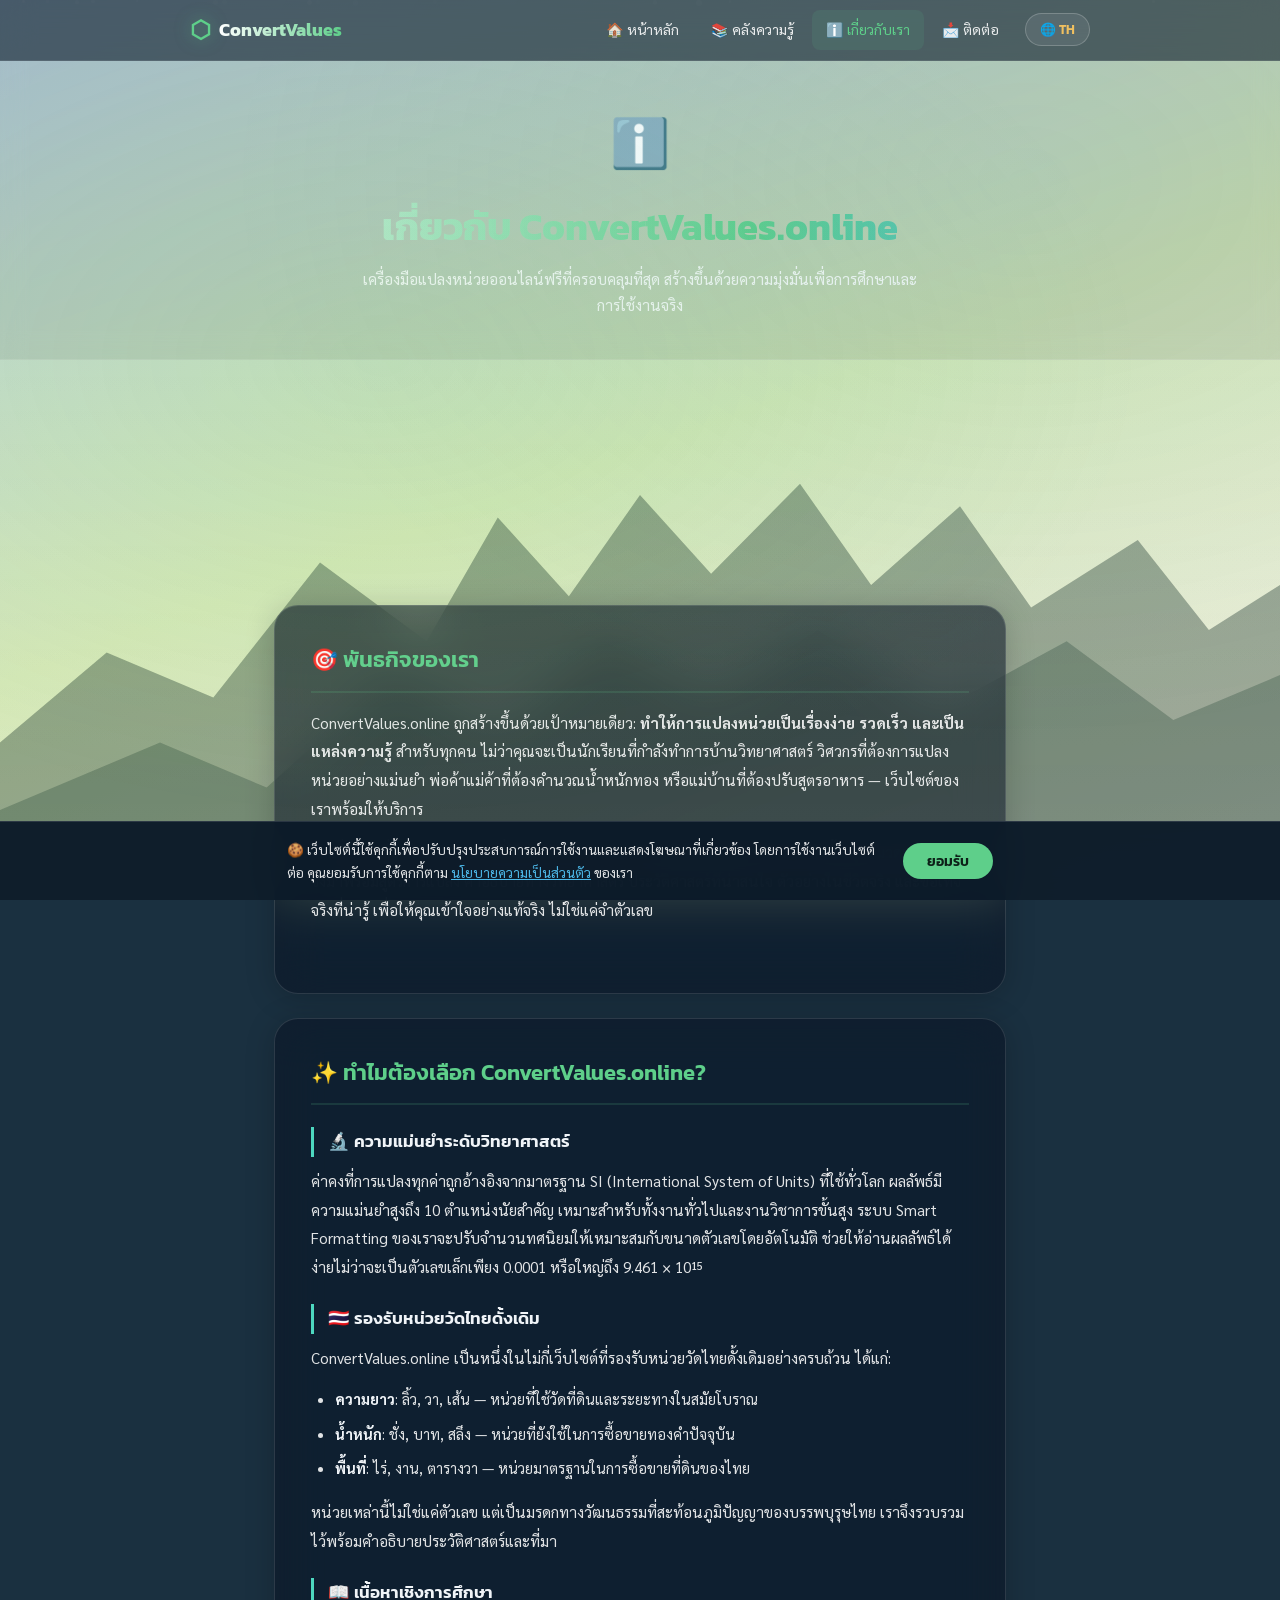
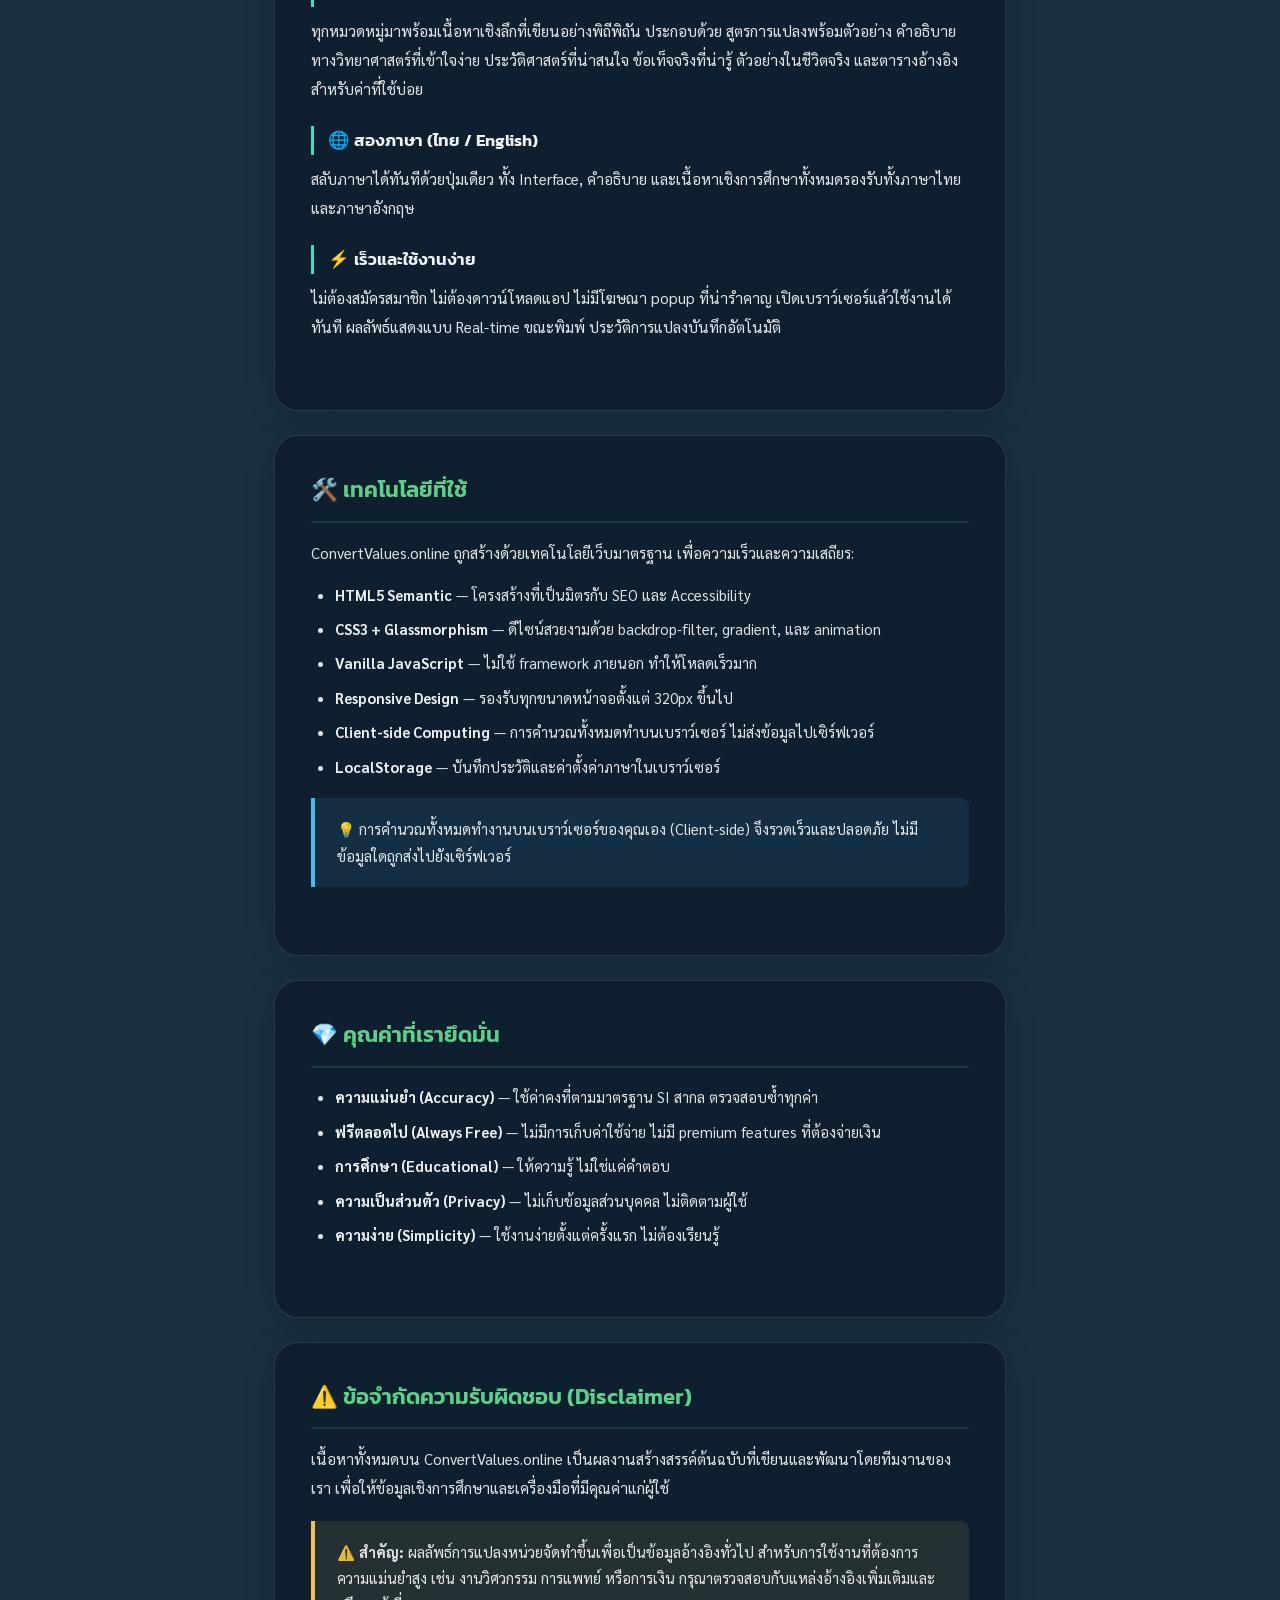
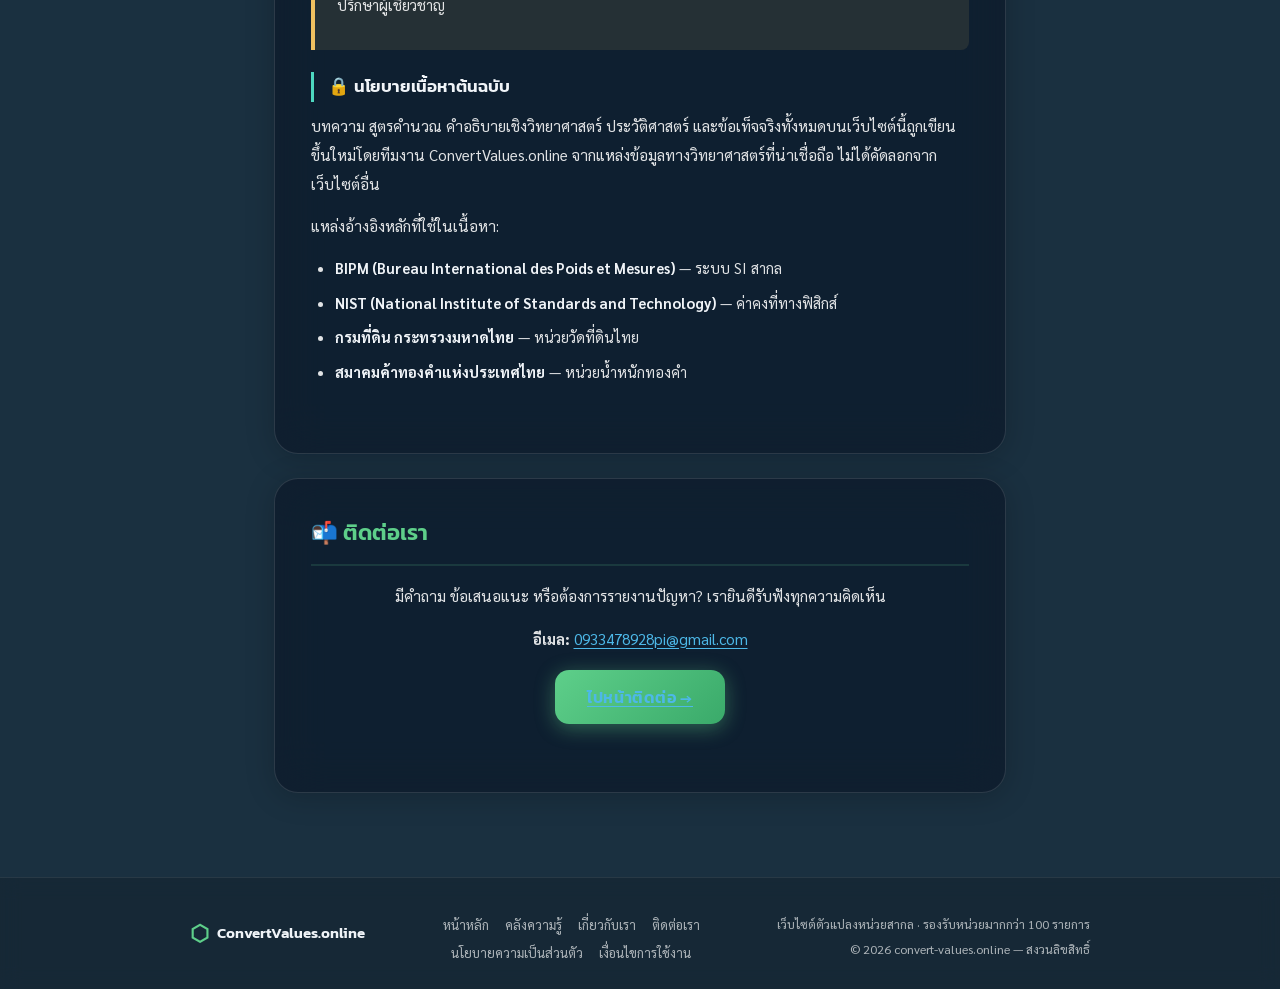
==== commit a64dc0cc: "Add favicon link to about.html Added favicon link to the head section." ====
--- a/about.html
+++ b/about.html
@@ -1,6 +1,7 @@
 <!DOCTYPE html>
 <html lang="th">
 <head>
+  <link rel="icon" href="/favicon.png">
   <meta charset="UTF-8" />
   <meta name="viewport" content="width=device-width, initial-scale=1.0" />
   <title>เกี่ยวกับเรา — ConvertValues.online | About Us</title>
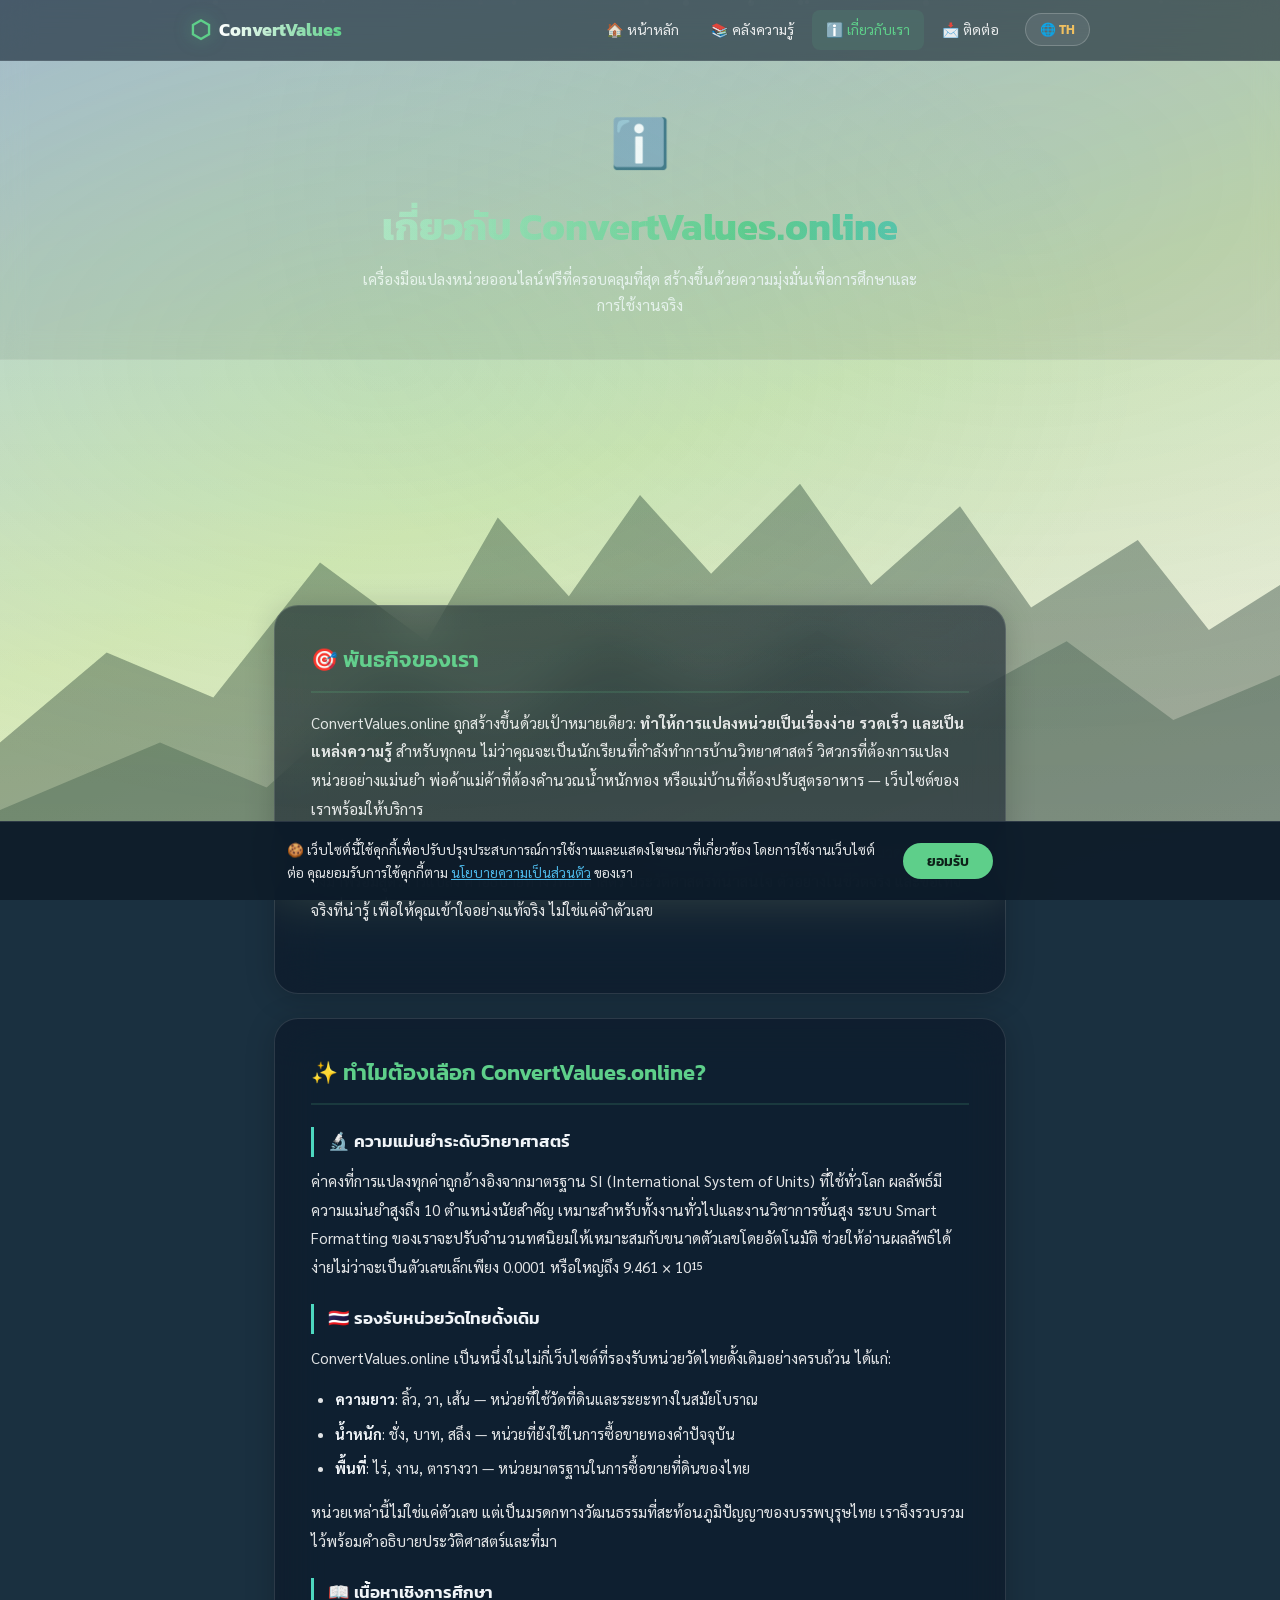
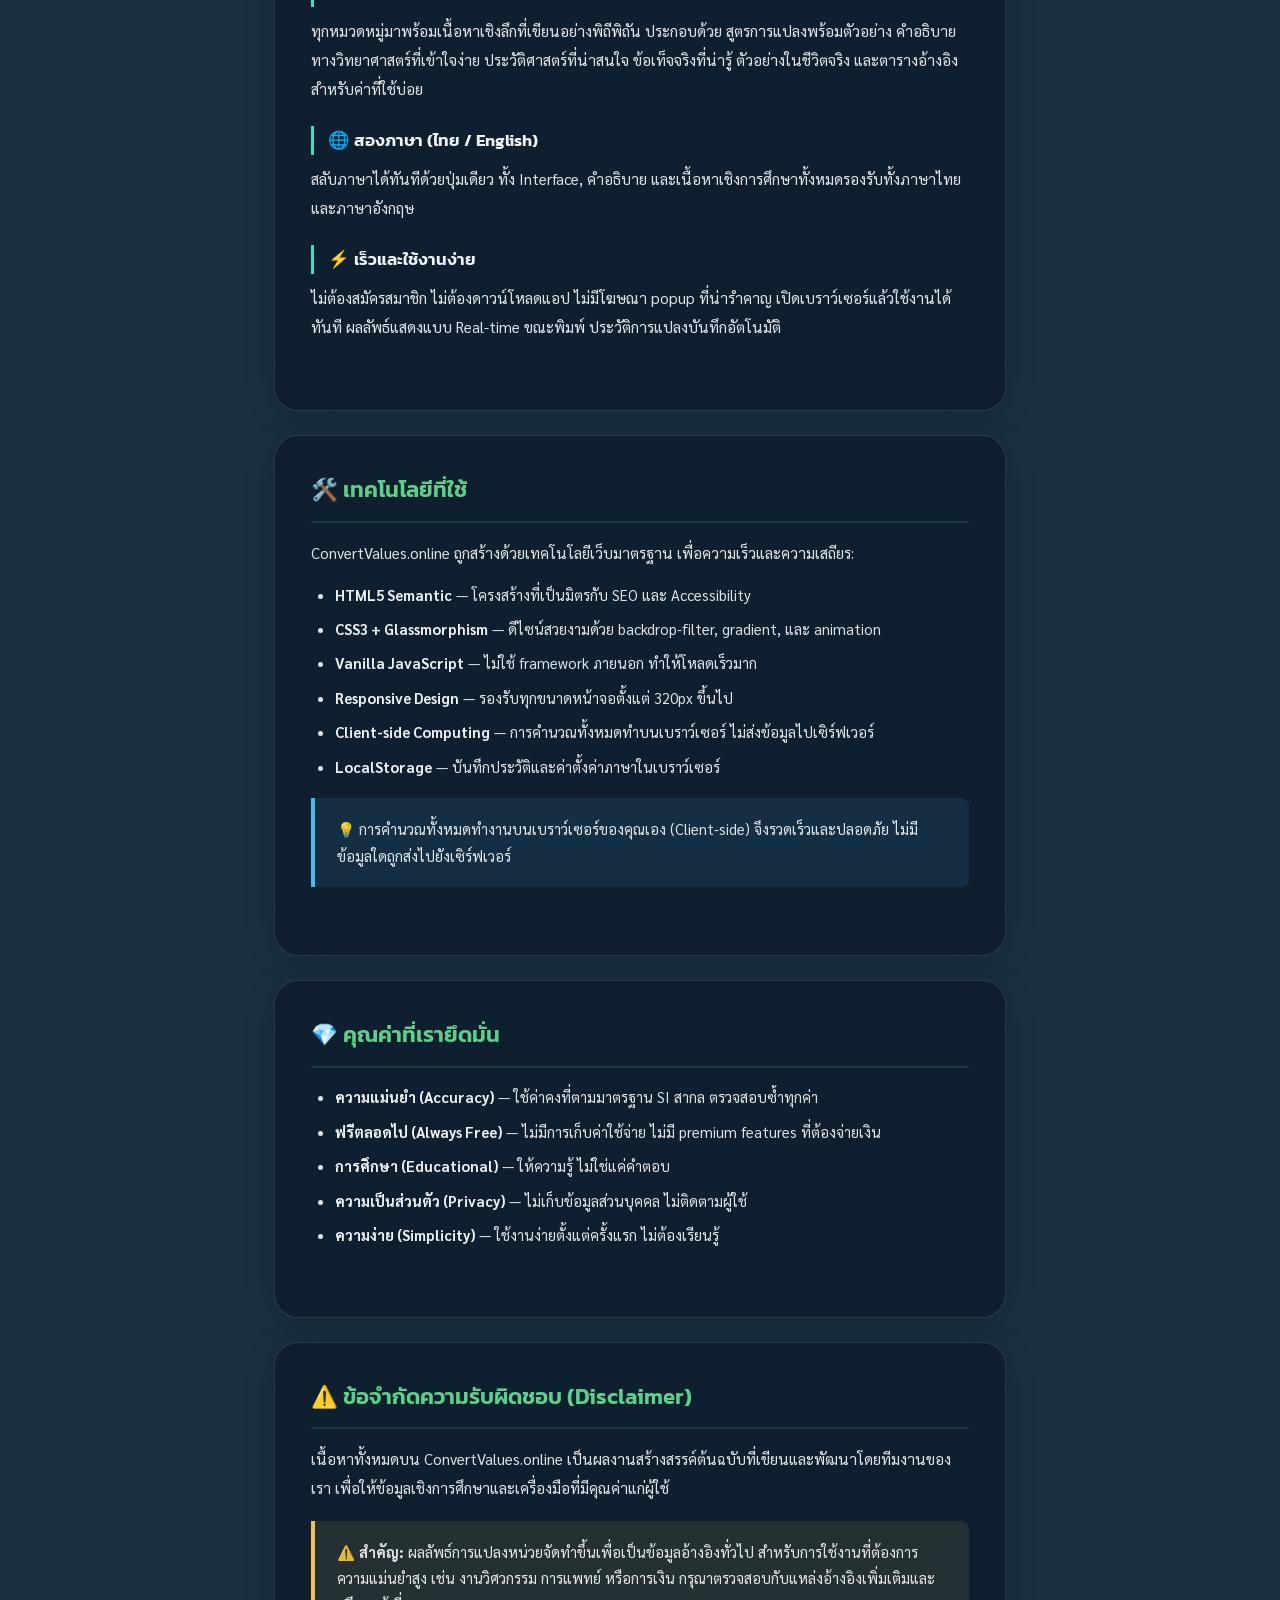
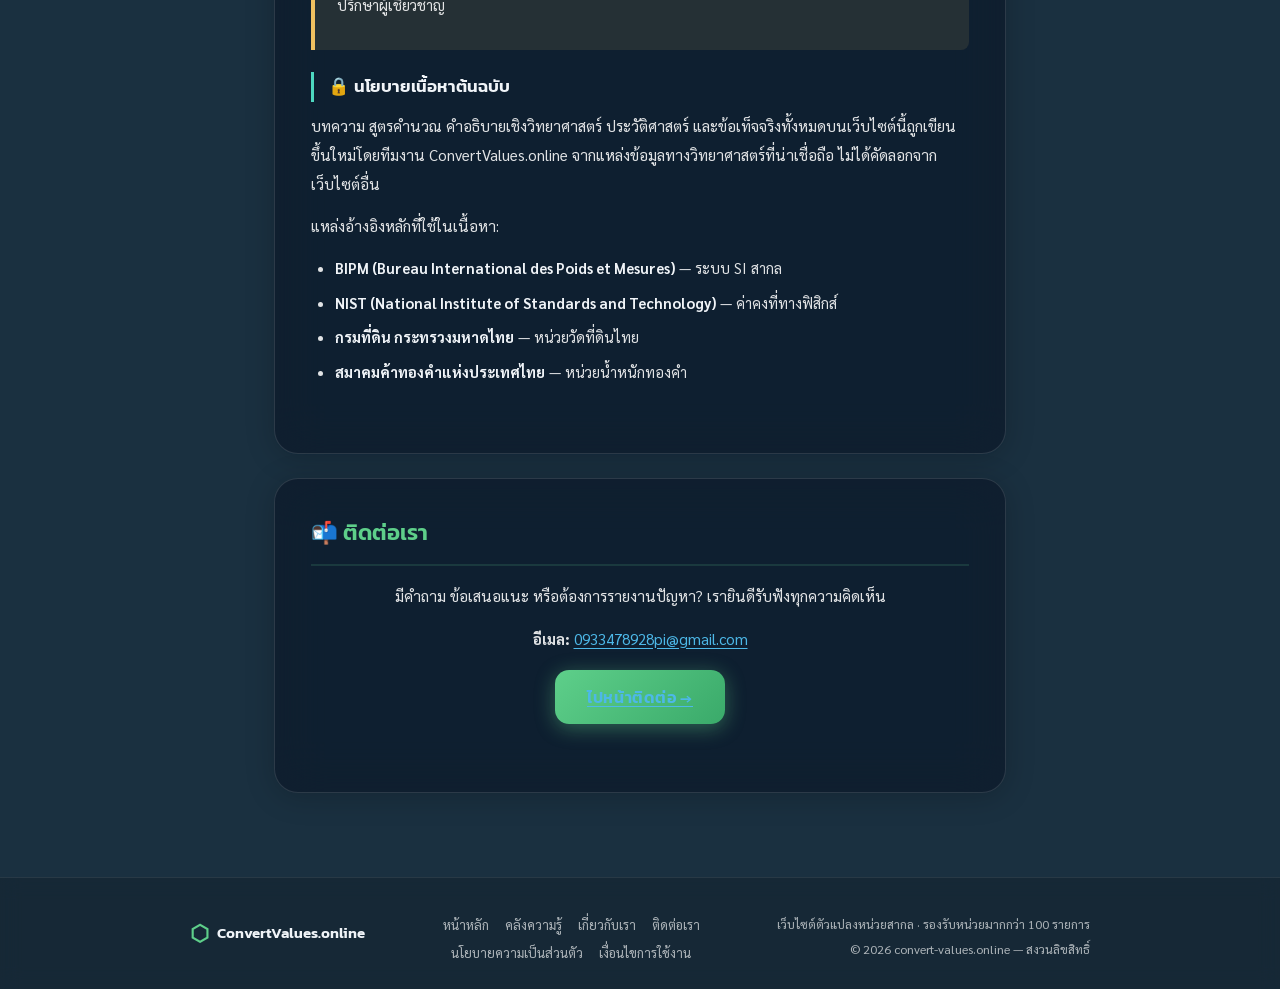
==== commit 09e1879c: "Add files via upload" ====
--- a/about.html
+++ b/about.html
@@ -1,7 +1,6 @@
 <!DOCTYPE html>
 <html lang="th">
 <head>
-  <link rel="icon" href="/favicon.png">
   <meta charset="UTF-8" />
   <meta name="viewport" content="width=device-width, initial-scale=1.0" />
   <title>เกี่ยวกับเรา — ConvertValues.online | About Us</title>
